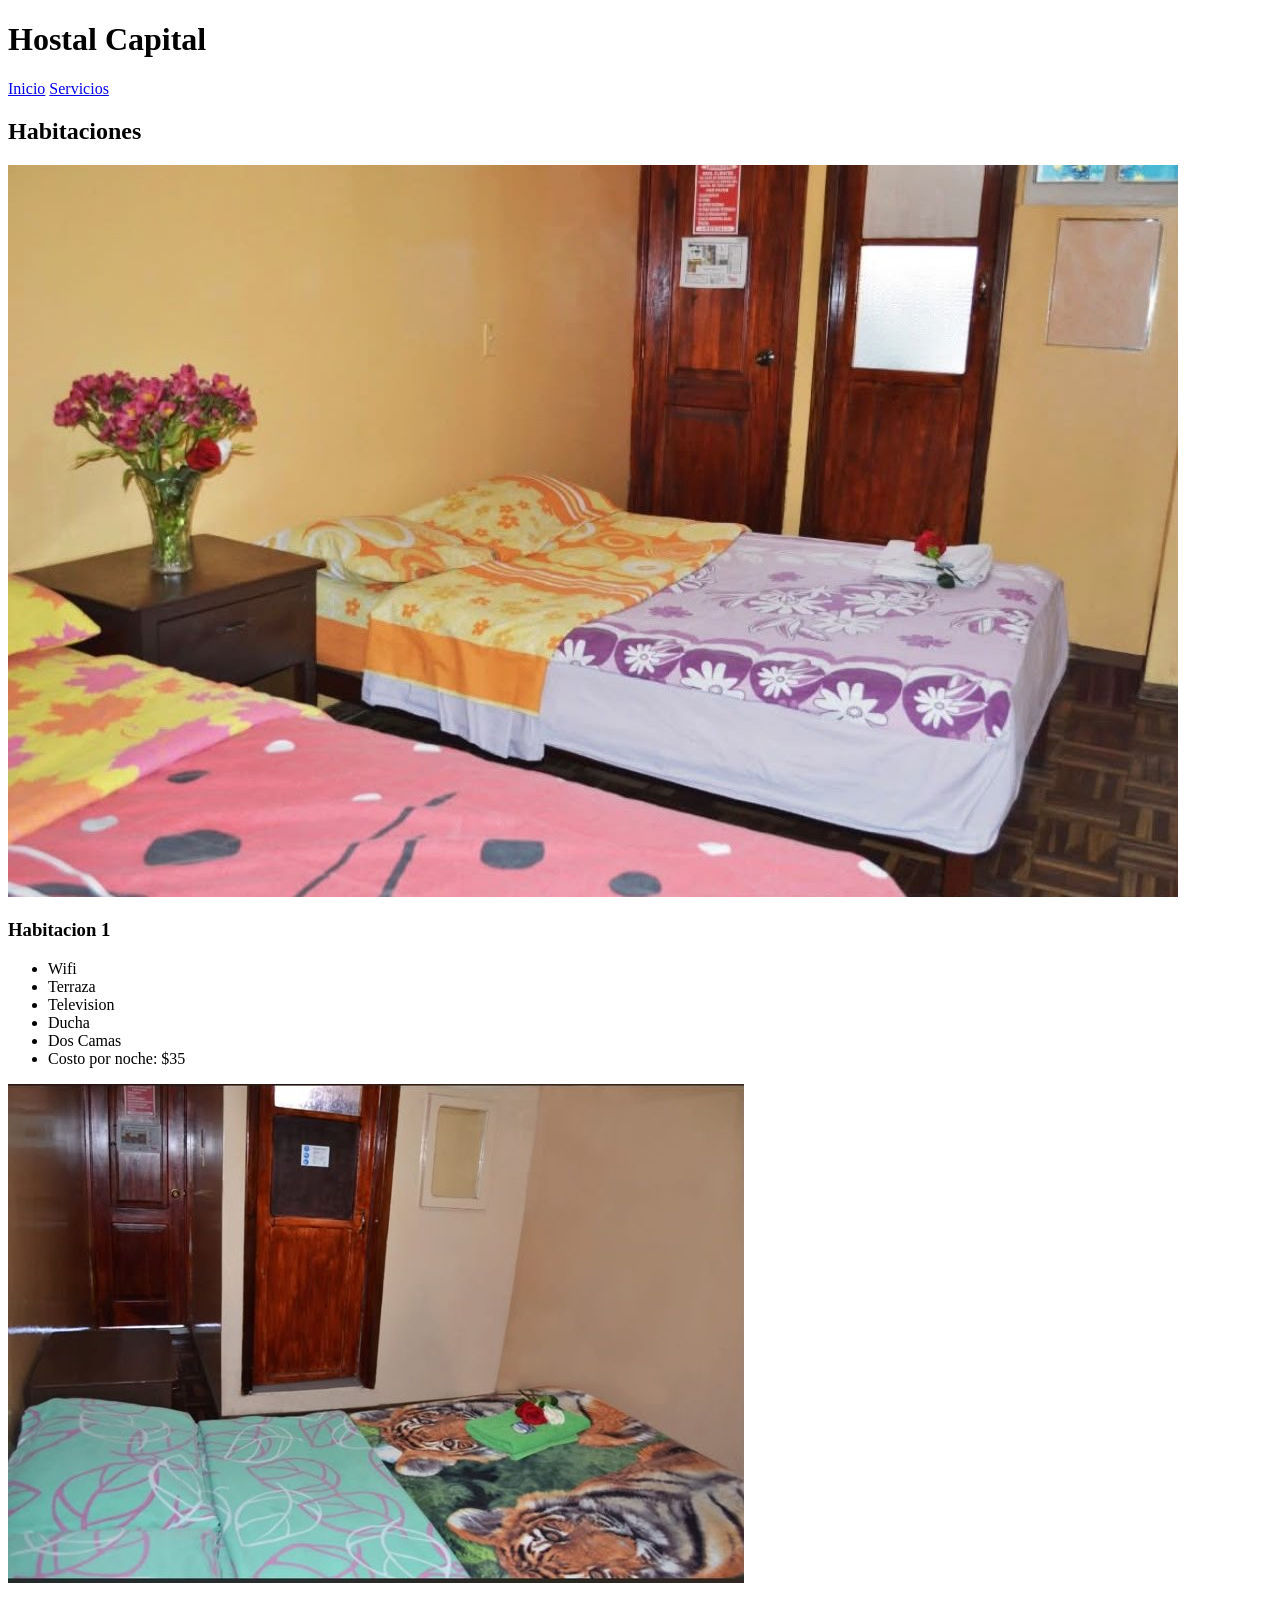
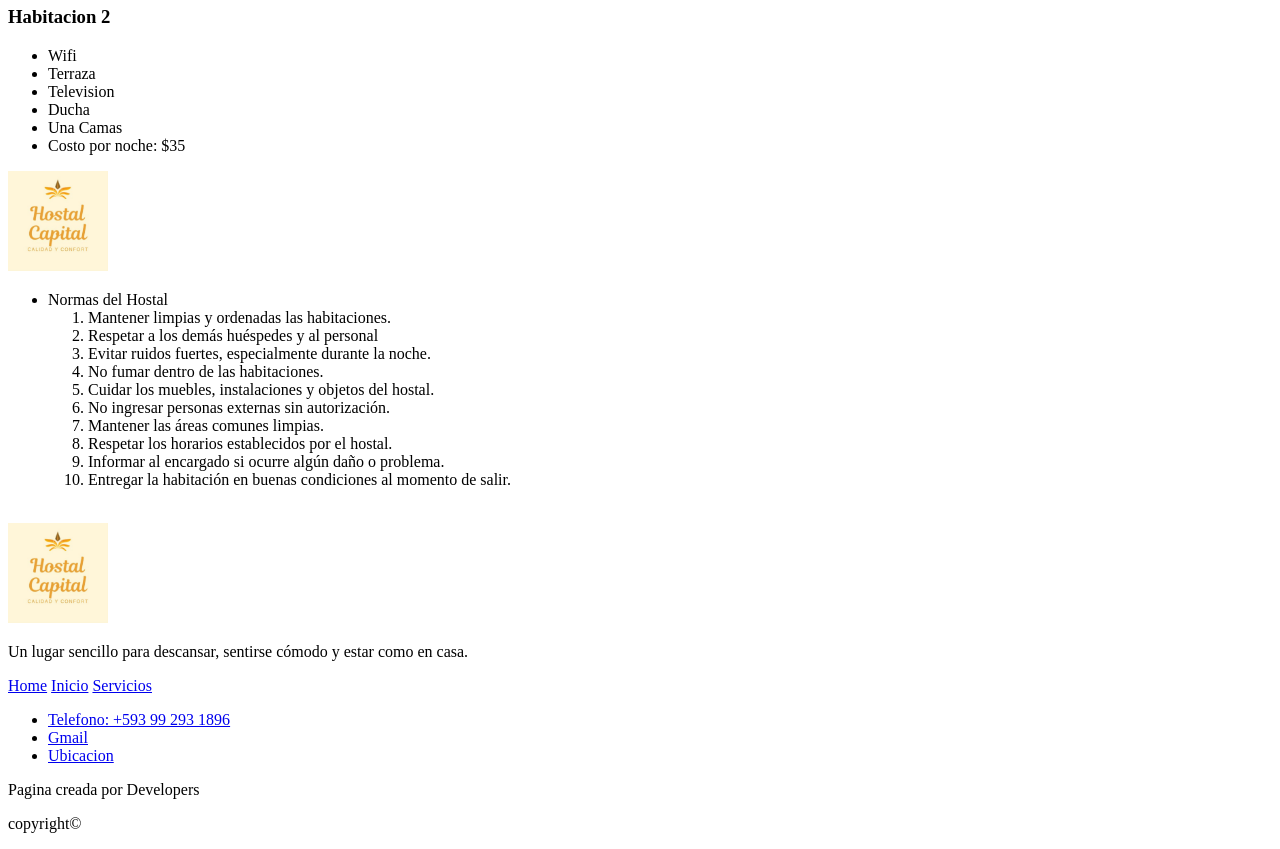
==== pagina-habitaciones/habitaciones.html @ f1082486 "Proyecto-Hostal.V2" ====
<!DOCTYPE html>
<html lang="en">

<head>
    <meta charset="UTF-8">
    <meta name="viewport" content="width=device-width, initial-scale=1.0">
    <title>Habitaciones</title>
</head>

<body>

    <!--Encabezado de inicio, nombre y links a otras pestañas de la pagina-->
    <div>
        <h1>Hostal Capital</h1>
        <a href="../index.html">Inicio</a>
        <a href="#">Servicios</a>
    </div>

    <!--Seccion como contenedor de informacion grande-->
    <section>

        <h2>Habitaciones</h2>

        <!--Div para la imagen e informacion de la habitacion 1-->
        <div>
            <img src="../img-habitaciones/habitacion 1.jpeg" alt="Imagen de la habitacion 1">

            <div>
                <h3>Habitacion 1</h3>

                <!--Lista no ordenada para mostrar los servicios de la habitacion 1-->
                <ul>
                    <li>Wifi</li>
                    <li>Terraza</li>
                    <li>Television</li>
                    <li>Ducha</li>
                    <li>Dos Camas</li>
                    <li>Costo por noche: $35</li>
                </ul>
            </div>
        </div>

        <!--Div para la imagen e informacion de la habitacion 2-->
        <div>
            <img src="../img-habitaciones/habitacion 2.jpeg" alt="Imagen de la habitacion 2">

            <div>
                <h3>Habitacion 2</h3>
                <!--Lista no ordenada para mostrar los servicios de la habitacion 2-->
                <ul>
                    <li>Wifi</li>
                    <li>Terraza</li>
                    <li>Television</li>
                    <li>Ducha</li>
                    <li>Una Camas</li>
                    <li>Costo por noche: $35</li>
                </ul>
            </div>

        </div>

        <!--Div para las normas del hostal-->
        <div>
            <img src="../img-fachada/Logo.jpeg" alt="Imagen del logo" height="100" width="100">

            <!--ul lista no ordenada-->
            <ul>
                <li>Normas del Hostal
                    <!--lista ordenada-->
                    <ol>
                        <li>Mantener limpias y ordenadas las habitaciones.</li>
                        <li>Respetar a los demás huéspedes y al personal</li>
                        <li>Evitar ruidos fuertes, especialmente durante la noche.</li>
                        <li>No fumar dentro de las habitaciones.</li>
                        <li>Cuidar los muebles, instalaciones y objetos del hostal.</li>
                        <li>No ingresar personas externas sin autorización.</li>
                        <li>Mantener las áreas comunes limpias.</li>
                        <li>Respetar los horarios establecidos por el hostal.</li>
                        <li>Informar al encargado si ocurre algún daño o problema.</li>
                        <li>Entregar la habitación en buenas condiciones al momento de salir.</li>
                    </ol>
                </li>
            </ul>
        </div>

    </section>

    <!--Footer, contenedor de pie de pagina-->
    <footer>

        <br>
        <!--Div para la imagen-->
        <div>
            <img src="../img-fachada/Logo.jpeg" alt="Logo del Hostal Capital" height="100" width="100">
        </div>

        <!--Div para la frase del Hostal-->
        <div>
            <p>Un lugar sencillo para descansar, sentirse cómodo y estar como en casa.</p>
        </div>

        <!--Div para los links-->
        <div>
            <a href="../index.html">Home</a>
            <a href="../pagina-habitaciones/habitaciones.html">Inicio</a>
            <a href="#">Servicios</a>
        </div>

        <!--Div para links de informcion de contacto-->
        <div>
            <ul>
                <li><a href="https://wa.me/593992931896" target="_blank">Telefono: +593 99 293 1896</a></li>
                <li><a href="mailto:hostalcapital2020@gmail.com" target="_blank">Gmail</a></li>
                <li><a href="https://maps.app.goo.gl/UTFNjvhcRkLSxYrb7" target="_blank">Ubicacion</a></li>
            </ul>
        </div>

        <!--Informacion de copyright-->
        <div>
            <p>Pagina creada por Developers</p>
            <p>copyright©</p>
        </div>

    </footer>

</body>

</html>
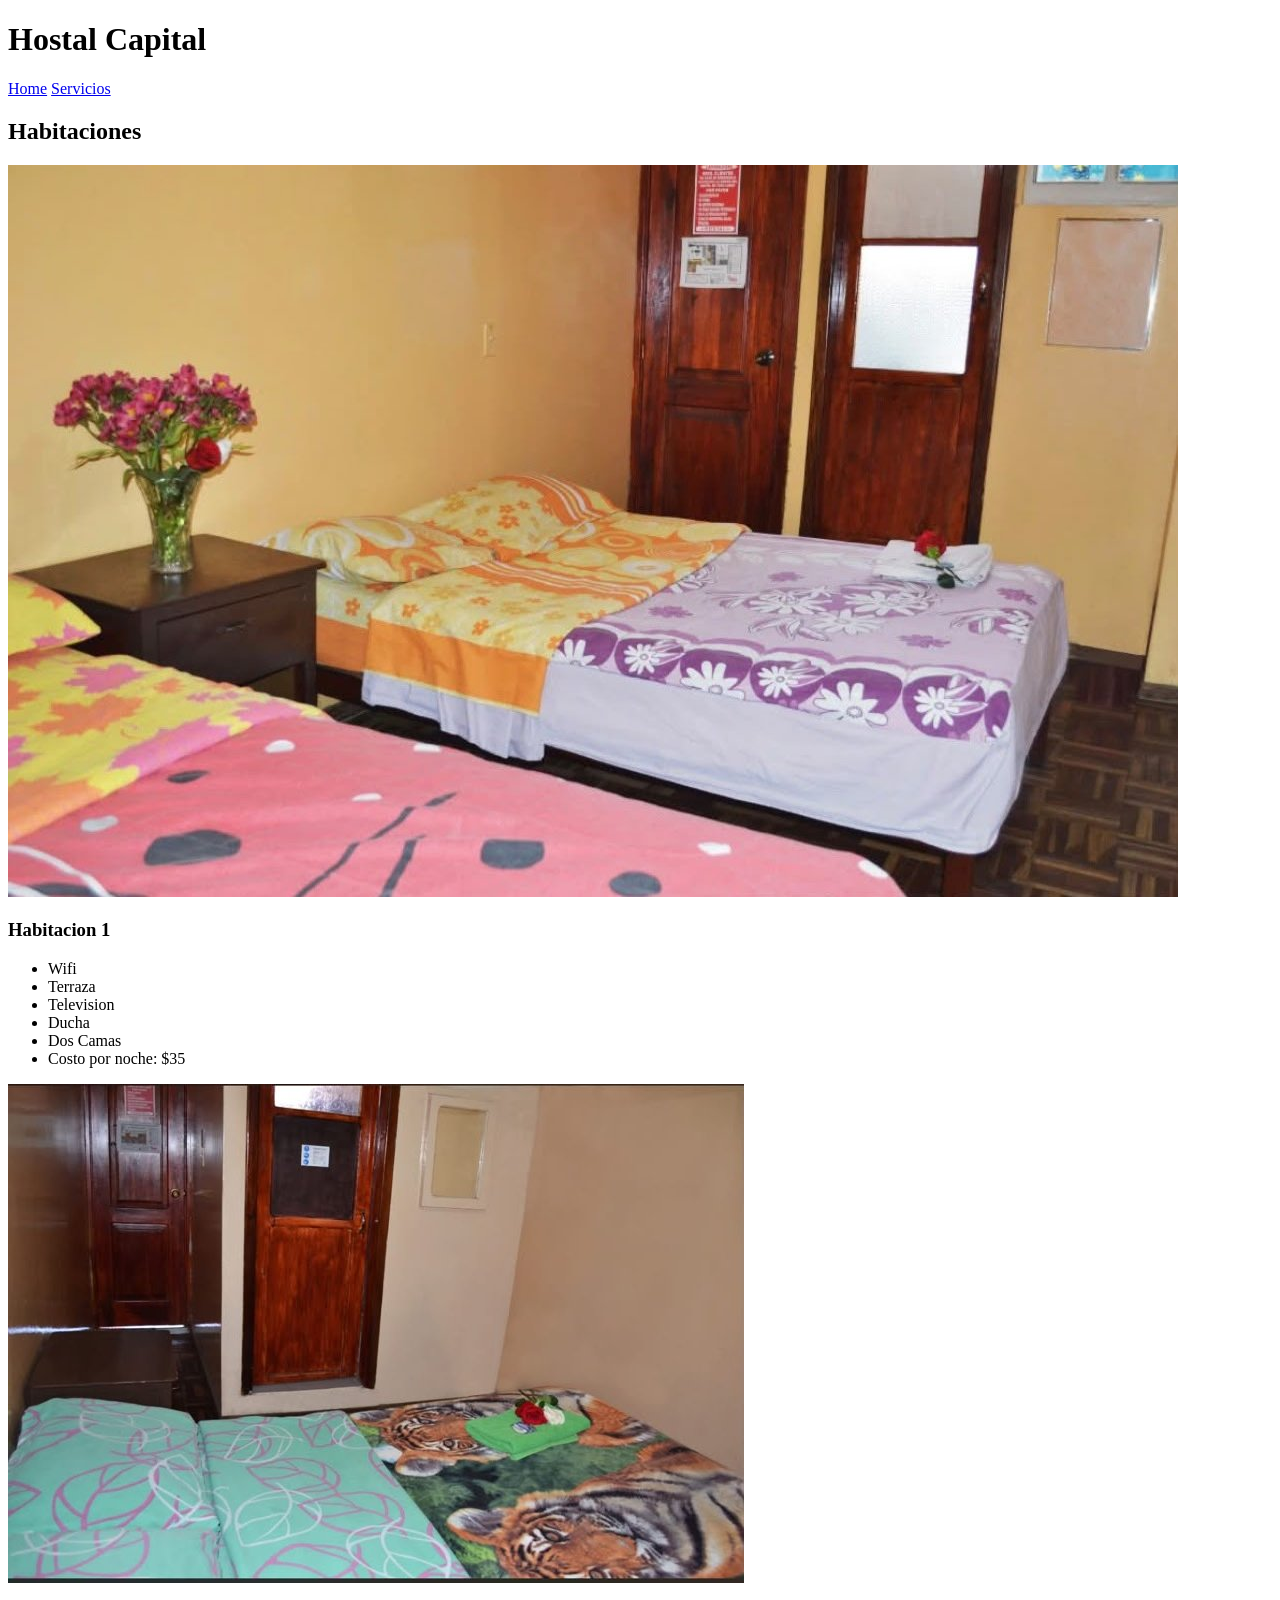
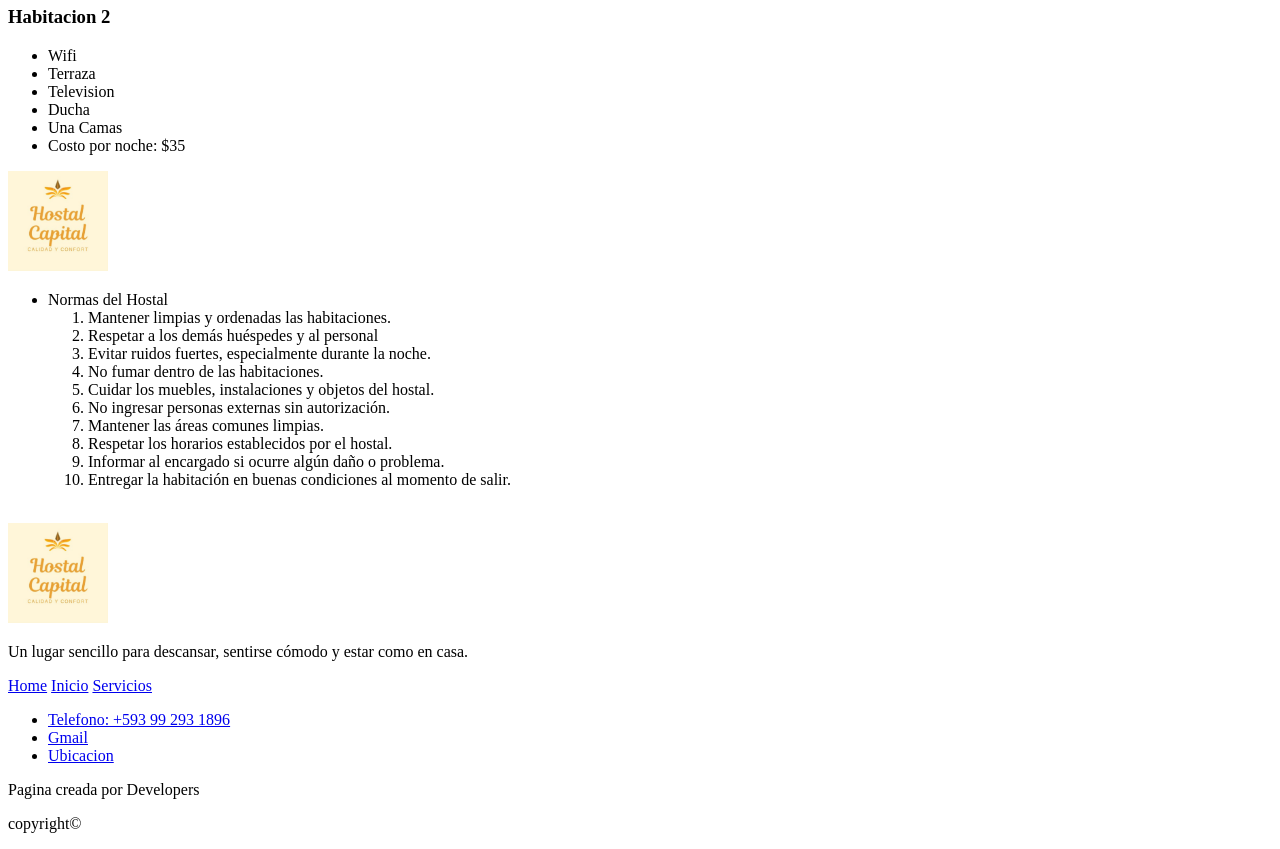
==== commit b59f64c3: "Proyecto-Hosta.V3" ====
--- a/pagina-habitaciones/habitaciones.html
+++ b/pagina-habitaciones/habitaciones.html
@@ -12,8 +12,8 @@
     <!--Encabezado de inicio, nombre y links a otras pestañas de la pagina-->
     <div>
         <h1>Hostal Capital</h1>
-        <a href="../index.html">Inicio</a>
-        <a href="#">Servicios</a>
+        <a href="../index.html">Home</a>
+        <a href="../pagina-servicios/servicios.html">Servicios</a>
     </div>
 
     <!--Seccion como contenedor de informacion grande-->
@@ -103,7 +103,7 @@
         <div>
             <a href="../index.html">Home</a>
             <a href="../pagina-habitaciones/habitaciones.html">Inicio</a>
-            <a href="#">Servicios</a>
+            <a href="../pagina-servicios/servicios.html">Servicios</a>
         </div>
 
         <!--Div para links de informcion de contacto-->
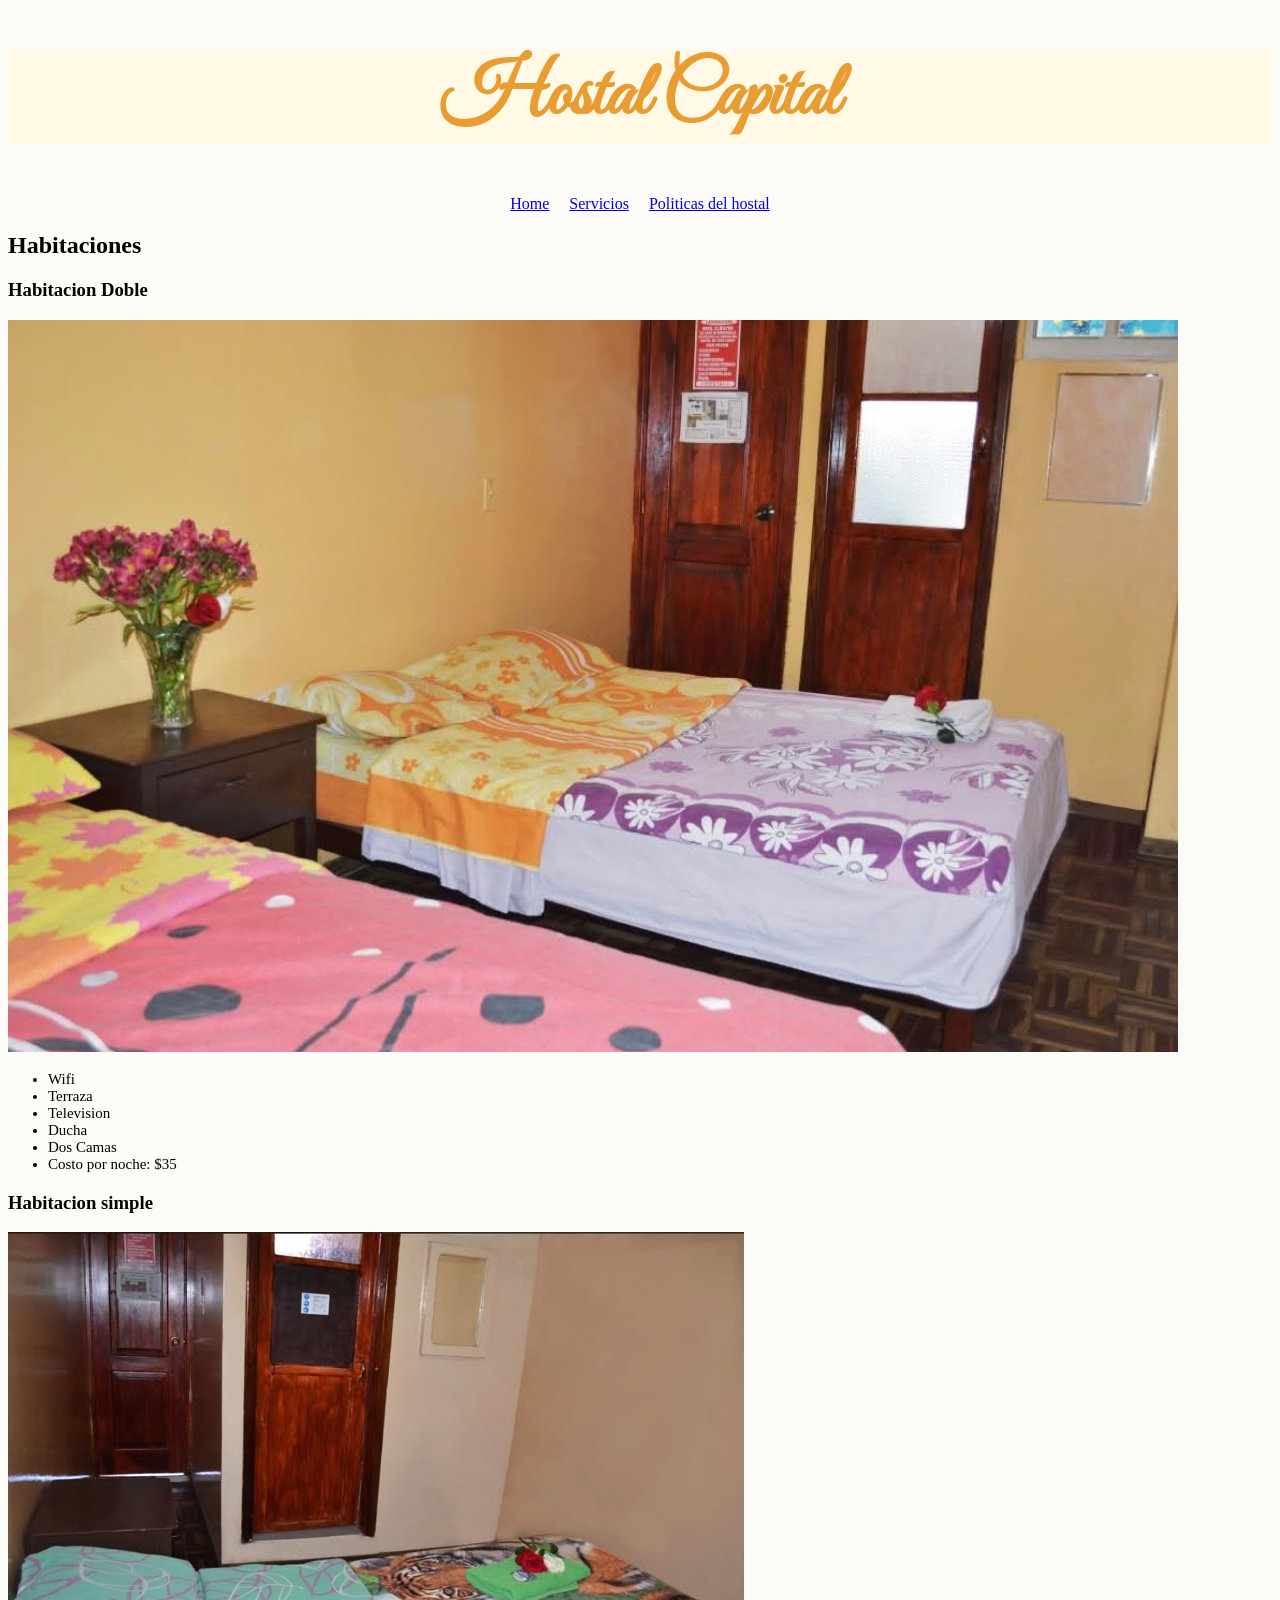
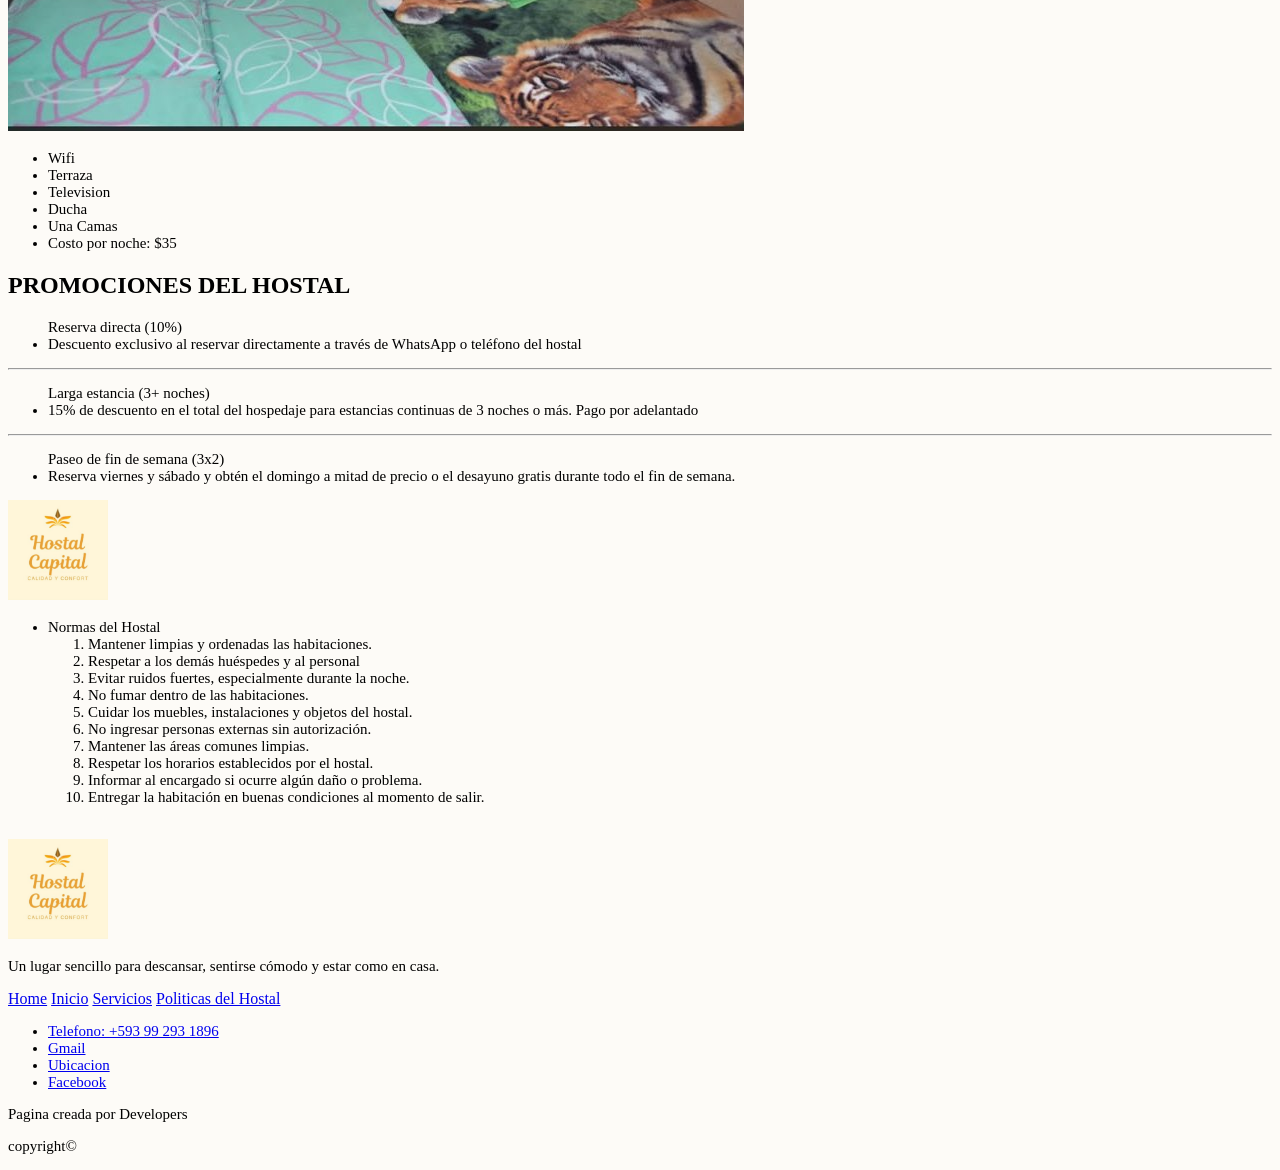
==== commit 19e5ed1d: "Proyecto-Hostal.V4/uso de css" ====
--- a/pagina-habitaciones/habitaciones.html
+++ b/pagina-habitaciones/habitaciones.html
@@ -4,16 +4,21 @@
 <head>
     <meta charset="UTF-8">
     <meta name="viewport" content="width=device-width, initial-scale=1.0">
-    <title>Habitaciones</title>
+    <title>Hostal Capital</title>
+    <link rel="stylesheet" href="../style.css">
 </head>
 
 <body>
 
     <!--Encabezado de inicio, nombre y links a otras pestañas de la pagina-->
     <div>
-        <h1>Hostal Capital</h1>
-        <a href="../index.html">Home</a>
-        <a href="../pagina-servicios/servicios.html">Servicios</a>
+        <h1 id="hostal">Hostal Capital</h1>
+        <div  class="linkcenter">
+            <a href="../index.html">Home</a>
+            <a href="../pagina-servicios/servicios.html">Servicios</a>
+            <a href="../pagina-politicas/politicas.html">Politicas del hostal</a>
+        </div>
+
     </div>
 
     <!--Seccion como contenedor de informacion grande-->
@@ -23,10 +28,12 @@
 
         <!--Div para la imagen e informacion de la habitacion 1-->
         <div>
+
+            <h3>Habitacion Doble</h3>
+
             <img src="../img-habitaciones/habitacion 1.jpeg" alt="Imagen de la habitacion 1">
 
             <div>
-                <h3>Habitacion 1</h3>
 
                 <!--Lista no ordenada para mostrar los servicios de la habitacion 1-->
                 <ul>
@@ -42,10 +49,13 @@
 
         <!--Div para la imagen e informacion de la habitacion 2-->
         <div>
+
+            <h3>Habitacion simple</h3>
+
             <img src="../img-habitaciones/habitacion 2.jpeg" alt="Imagen de la habitacion 2">
 
             <div>
-                <h3>Habitacion 2</h3>
+
                 <!--Lista no ordenada para mostrar los servicios de la habitacion 2-->
                 <ul>
                     <li>Wifi</li>
@@ -58,6 +68,29 @@
             </div>
 
         </div>
+
+        <!--Div para las promociones del Hostal-->
+        <div>
+
+            <h2>PROMOCIONES DEL HOSTAL</h2>
+
+            <ul>Reserva directa (10%)
+                <li>Descuento exclusivo al reservar directamente a través de WhatsApp o teléfono del hostal</li>
+            </ul>
+
+            <hr>
+            <ul>Larga estancia (3+ noches)
+                <li>15% de descuento en el total del hospedaje para estancias continuas de 3 noches o más. Pago por
+                    adelantado</li>
+            </ul>
+
+            <hr>
+            <ul>Paseo de fin de semana (3x2)
+                <li>Reserva viernes y sábado y obtén el domingo a mitad de precio o el desayuno gratis durante todo el
+                    fin de semana.</li>
+            </ul>
+        </div>
+
 
         <!--Div para las normas del hostal-->
         <div>
@@ -104,6 +137,7 @@
             <a href="../index.html">Home</a>
             <a href="../pagina-habitaciones/habitaciones.html">Inicio</a>
             <a href="../pagina-servicios/servicios.html">Servicios</a>
+            <a href="../pagina-politicas/politicas.html">Politicas del Hostal</a>
         </div>
 
         <!--Div para links de informcion de contacto-->
@@ -112,6 +146,7 @@
                 <li><a href="https://wa.me/593992931896" target="_blank">Telefono: +593 99 293 1896</a></li>
                 <li><a href="mailto:hostalcapital2020@gmail.com" target="_blank">Gmail</a></li>
                 <li><a href="https://maps.app.goo.gl/UTFNjvhcRkLSxYrb7" target="_blank">Ubicacion</a></li>
+                <li><a href="https://www.facebook.com/hostalcapitalquito?mibextid=rS40aB7S9Ucbxw6v">Facebook</a></li>
             </ul>
         </div>
 
--- a/style.css
+++ b/style.css
@@ -0,0 +1,31 @@
+/*Importamos fuente para el logo*/
+@import url('https://fonts.googleapis.com/css2?family=Great+Vibes&display=swap');
+@import url('https://fonts.google.com/specimen/Jost?query=jost');
+
+/*Le asignamos una clase al h1 del titulo para centrar, dar estilos y colores*/
+#hostal {
+    color: #E89C31;
+    font-family: 'Great Vibes', cursive;
+    text-align: center;
+    font-size: 75px;
+    background-color: #FFF9E6;
+}
+
+/*le asignamos un color de fondo global al body*/
+body {
+    background-color: #FDFBF7;
+}
+
+/*con un id hicimos que los links superiores fueran al centro de la pantalla*/
+.linkcenter {
+    display: flex;
+    justify-content: center;
+    align-items: center;
+    gap: 20px;
+}
+
+/*Le asignamos un tamaño y fuente a los parrafos y listas*/
+p ,ul,li{
+    font-family: 'jost', cursive; 
+    font-size: 15px;
+}
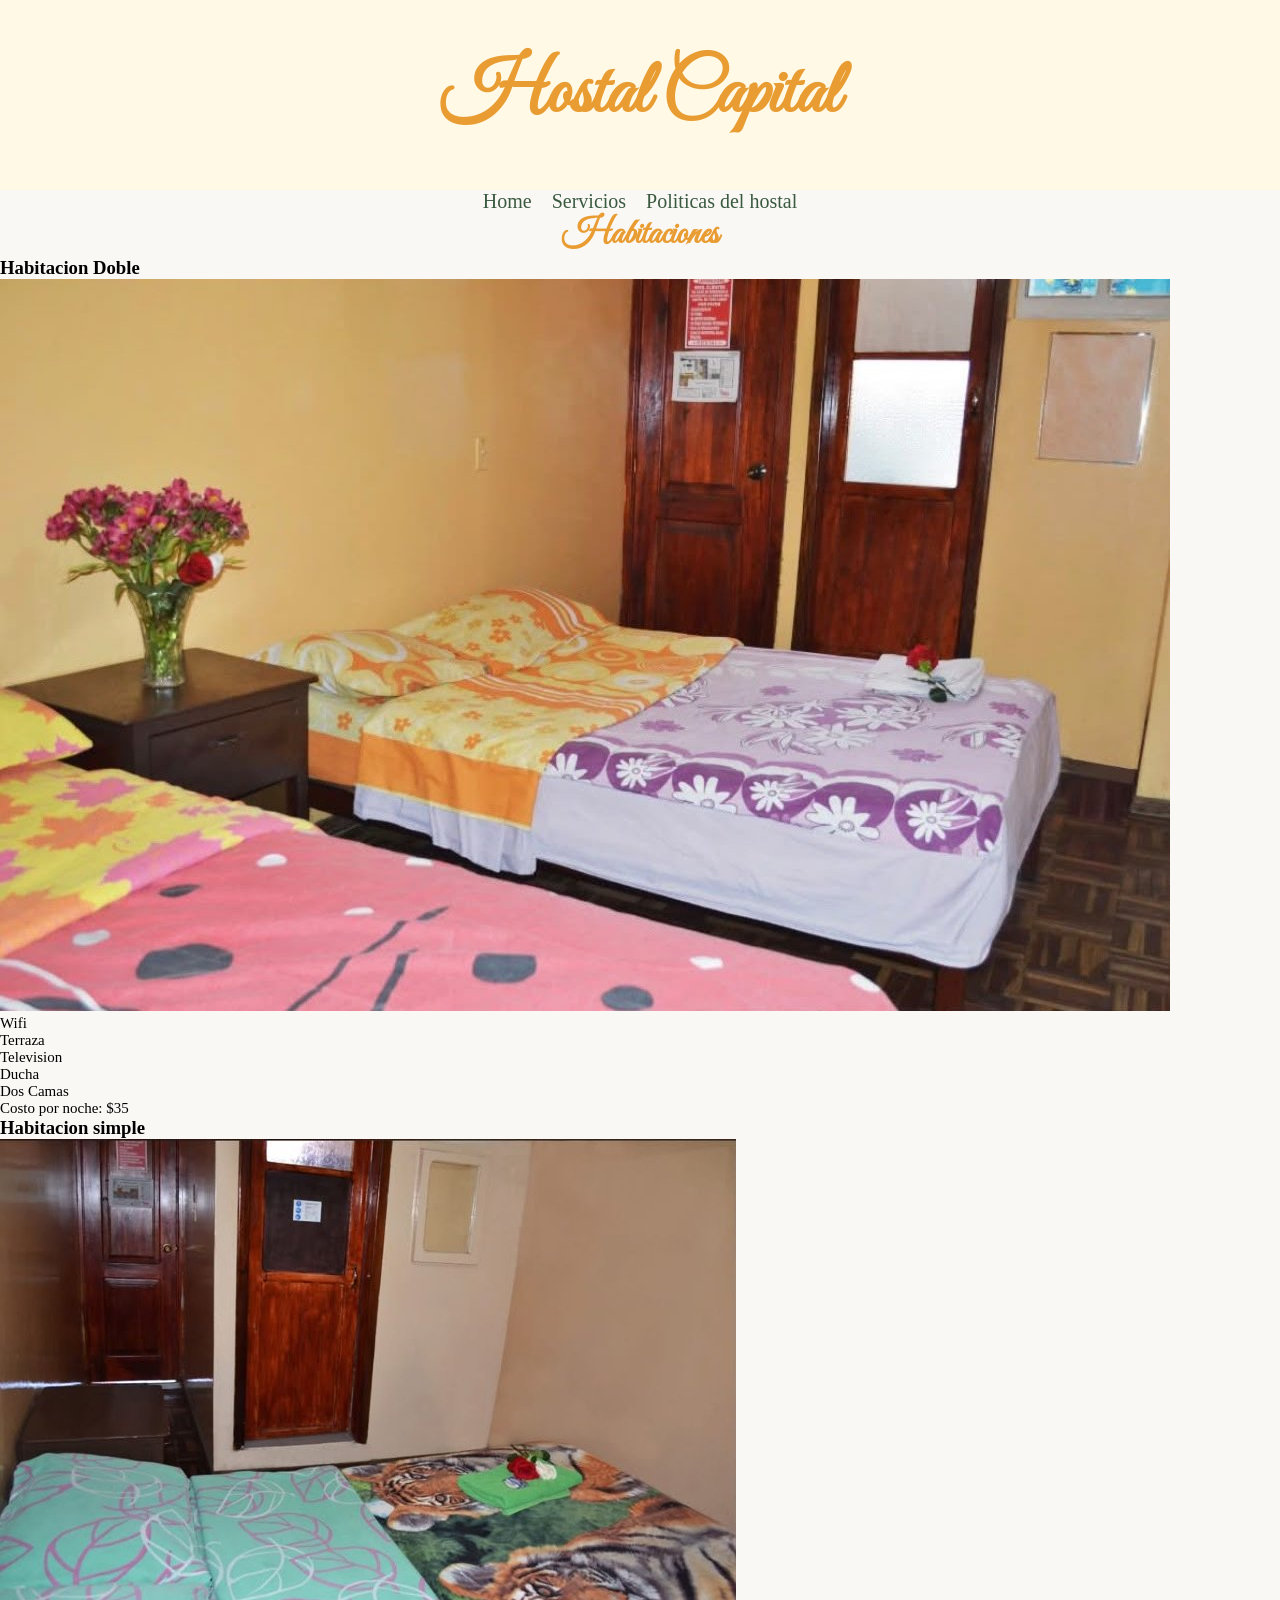
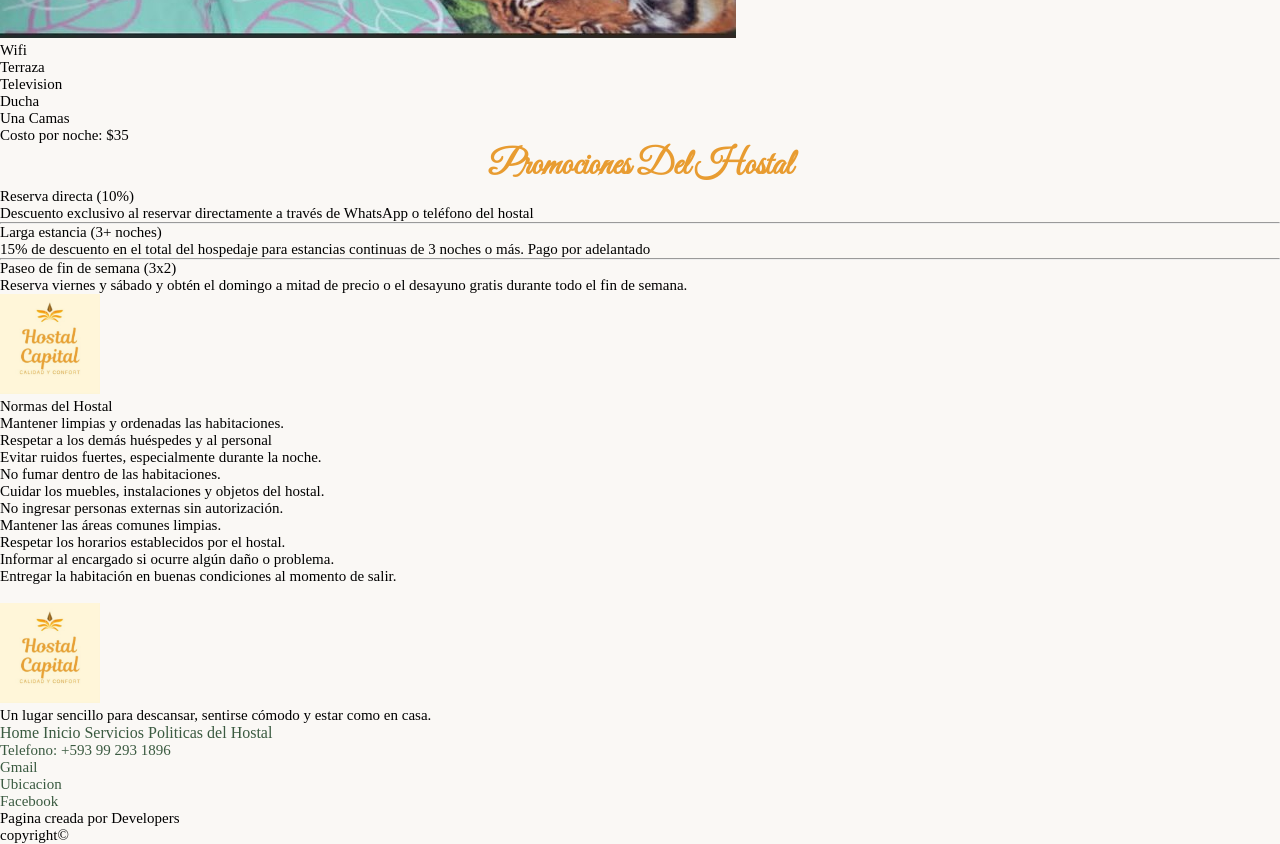
==== commit 46ef2f3e: "Proyecto-Hostal.V7" ====
--- a/pagina-habitaciones/habitaciones.html
+++ b/pagina-habitaciones/habitaciones.html
@@ -72,7 +72,7 @@
         <!--Div para las promociones del Hostal-->
         <div>
 
-            <h2>PROMOCIONES DEL HOSTAL</h2>
+            <h2>Promociones Del Hostal</h2>
 
             <ul>Reserva directa (10%)
                 <li>Descuento exclusivo al reservar directamente a través de WhatsApp o teléfono del hostal</li>
--- a/style.css
+++ b/style.css
@@ -1,6 +1,13 @@
 /*Importamos fuente para el logo*/
 @import url('https://fonts.googleapis.com/css2?family=Great+Vibes&display=swap');
 @import url('https://fonts.google.com/specimen/Jost?query=jost');
+
+* {
+    margin: 0;
+    padding: 0;
+    box-sizing: border-box;
+}
+
 
 /*Le asignamos una clase al h1 del titulo para centrar, dar estilos y colores*/
 #hostal {
@@ -9,15 +16,19 @@
     text-align: center;
     font-size: 75px;
     background-color: #FFF9E6;
+    padding: 3rem 2rem;
 }
 
 /*le asignamos un color de fondo global al body*/
 body {
-    background-color: #FDFBF7;
+    margin: 0;
+    padding: 0;
+    background-color: #FAF8F5;
 }
 
 /*con un id hicimos que los links superiores fueran al centro de la pantalla*/
 .linkcenter {
+    font-size: 20px;
     display: flex;
     justify-content: center;
     align-items: center;
@@ -25,7 +36,154 @@
 }
 
 /*Le asignamos un tamaño y fuente a los parrafos y listas*/
-p ,ul,li{
-    font-family: 'jost', cursive; 
+p,
+ul,
+li {
+    font-family: 'jost', cursive;
     font-size: 15px;
+}
+
+/*Le asignamos color y fondo a los links de toda la pagina y quitamos decoracion*/
+a {
+    text-decoration: none;
+    font-family: quicksand;
+}
+
+a:link {
+    color: #3A5A40;
+}
+
+a:visited {
+    color: #4A5D4E;
+}
+
+a:hover {
+    color: #E89C31;
+}
+
+
+/*Diseño de la tabla con el formulario*/
+table {
+
+
+    margin: 70px auto;
+    border-collapse: separate;
+    border-spacing: 0;
+    background-color: #ffffff;
+    border: none;
+    border-radius: 12px;
+    box-shadow: 0px 10px 25px rgba(0, 0, 0, 0.08);
+    overflow: hidden;
+    font-family: 'Segoe UI', Tahoma, Geneva, Verdana, sans-serif;
+}
+
+/* Cambiando dimenciones y colores al thead y th*/
+thead,
+th {
+    background-color: #E89C31;
+    color: #ffffff;
+    padding: 20px;
+    font-size: 20px;
+    font-weight: 600;
+    text-align: center;
+    letter-spacing: 1px;
+
+}
+
+/* Cambiando dimenciones y colores al tbody y td*/
+tbody,
+td {
+    padding: 15px 20px;
+    border: none;
+    background-color: transparent;
+}
+
+/* Cambiando dimenciones al label*/
+label {
+    display: block;
+    margin-bottom: 6px;
+    color: #4A5D4E;
+    font-weight: 600;
+    font-size: 14;
+}
+
+/* Cambiando dimenciones y colores al input y texarea*/
+input,
+textarea {
+    width: 100%;
+    padding: 12px 15px;
+    border: 1px solid #dcdde1;
+    border-radius: 8px;
+    background-color: #f8f9fa;
+    font-size: 15px;
+    color: #2f3640;
+    transition: all 0.3s ease;
+    box-sizing: border-box;
+}
+
+/* Cambiando dimenciones y color al boton de enviar*/
+button {
+    display: block;
+    width: 100%;
+    padding: 14px;
+    background-color: #E89C31;
+    color: #ffffff;
+    border: none;
+    border-radius: 8px;
+    font-size: 16px;
+    font-weight: 600;
+    cursor: pointer;
+    transition: background-color 0.3s ease, transform 0.1s ease;
+    box-shadow: 0px 4px 6px rgba(52, 152, 219, 0.2);
+}
+
+/* Cambiando color de fondo al boton de enviar*/
+button:hover {
+    background-color: #E89C31;
+}
+
+/* Cambiando escalado al momento de interactuar con el boton*/
+button:active {
+    transform: scale(0.98);
+}
+
+/*le da margen al div*/
+#referencia {
+    text-align: center;
+    width: 100%;
+    margin-bottom: 25px;
+}
+
+/*alinea y cambia el tamaño de las imagenes*/
+#referencia img {
+    width: 280px;
+    height: auto;
+    margin: 10px 15px;
+    display: inline-block;
+    box-shadow: 3px 5px 3px #2f3640;
+}
+
+/*Imagen de fondo para la leyenda del inicio*/
+#bienvenida {
+    background-color: #2f3640;
+    color: white;
+    background-image: linear-gradient(rgba(0, 0, 0, 0.5), rgba(0, 0, 0, 0.5)), url('img-fachada/Fachada_1.jpg');
+    height: 500px;
+    text-align: center;
+    font-size: 75px;
+    border-image-repeat: no-repeat;
+    background-size: cover;
+    background-position: center;
+}
+
+#bienvenida p {
+    font-size: 45px;
+}
+
+/*Alinear los h2 darle color y fuente*/
+h2 {
+    color: #E89C31;
+    text-align: center;
+    font-family: 'Great Vibes', cursive;
+    font-size: 35px;
 }
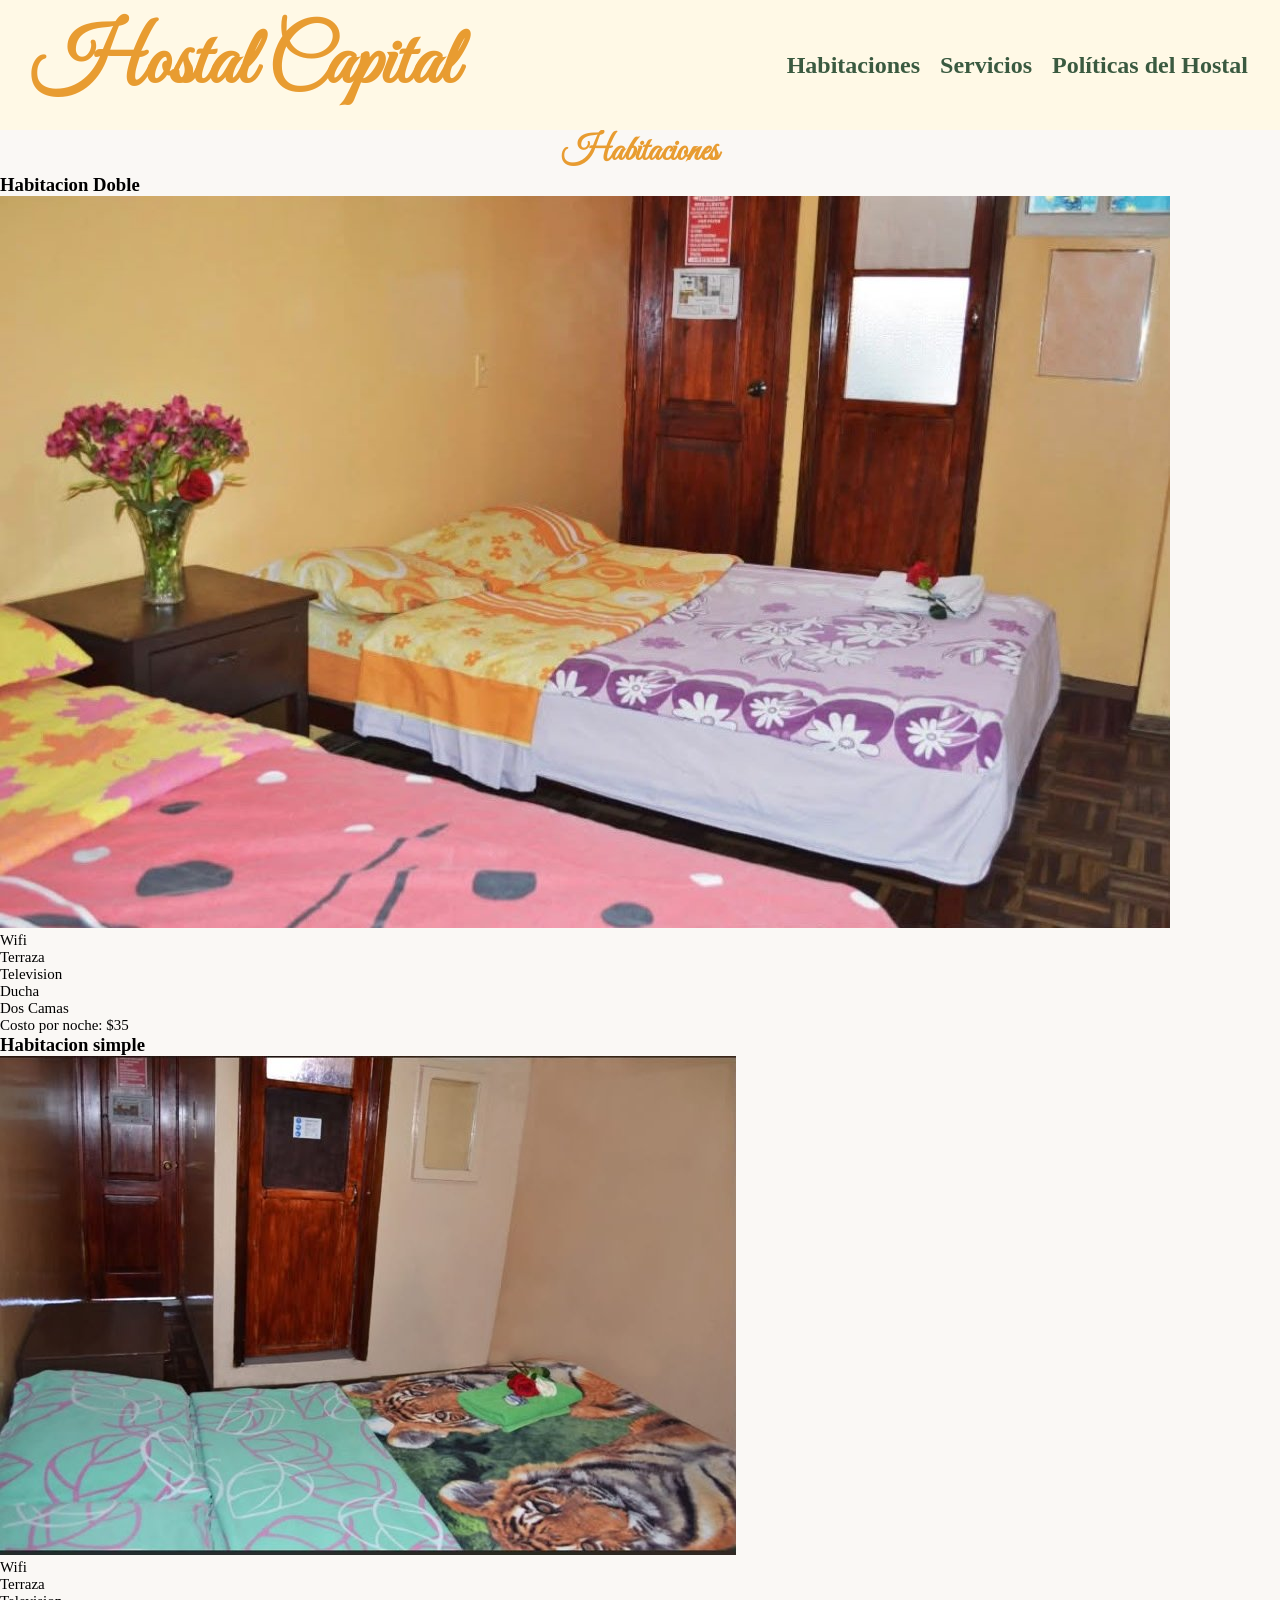
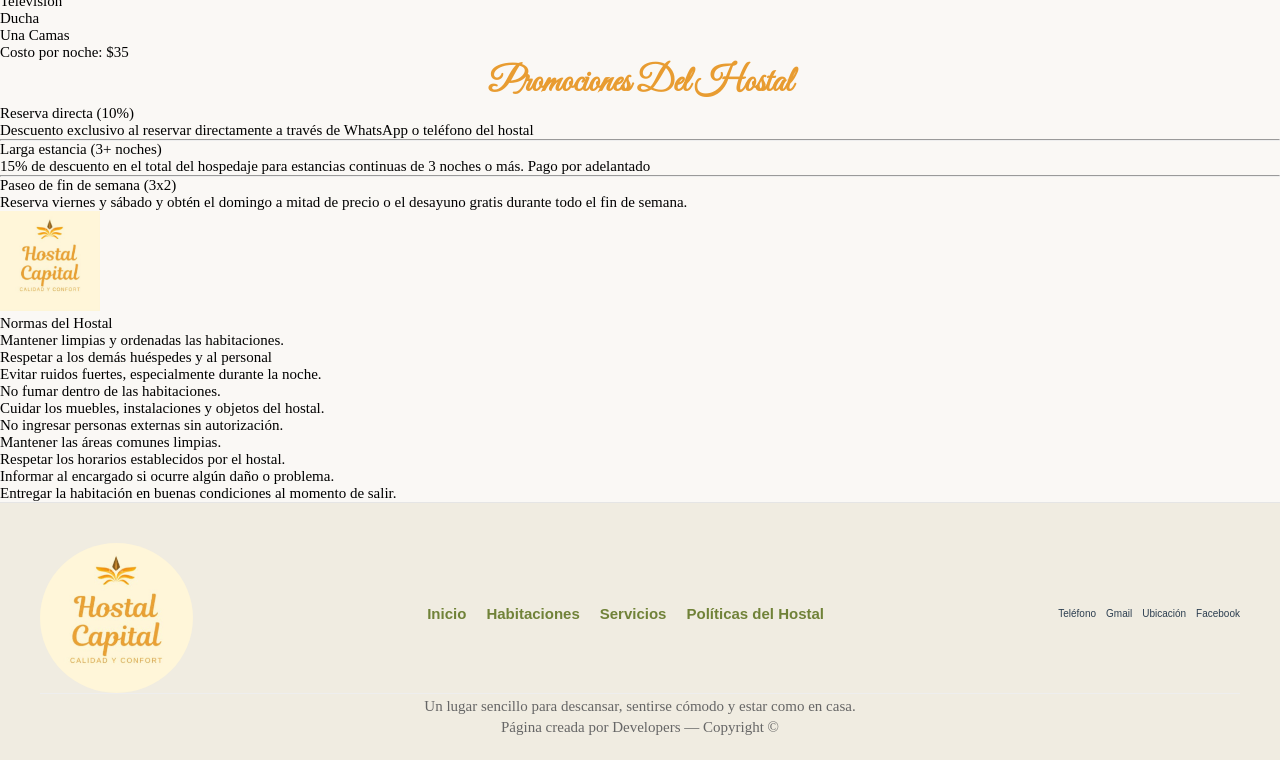
==== commit 0c2a7b28: "Proyecto-Hostal.V9" ====
--- a/pagina-habitaciones/habitaciones.html
+++ b/pagina-habitaciones/habitaciones.html
@@ -11,15 +11,15 @@
 <body>
 
     <!--Encabezado de inicio, nombre y links a otras pestañas de la pagina-->
-    <div>
+    <header class="encabezado">
         <h1 id="hostal">Hostal Capital</h1>
-        <div  class="linkcenter">
-            <a href="../index.html">Home</a>
+
+        <nav class="linkcenter">
+            <a href="../pagina-habitaciones/habitaciones.html">Habitaciones</a>
             <a href="../pagina-servicios/servicios.html">Servicios</a>
-            <a href="../pagina-politicas/politicas.html">Politicas del hostal</a>
-        </div>
-
-    </div>
+            <a href="../pagina-politicas/politicas.html">Políticas del Hostal</a>
+        </nav>
+    </header>
 
     <!--Seccion como contenedor de informacion grande-->
     <section>
@@ -118,45 +118,37 @@
 
     </section>
 
-    <!--Footer, contenedor de pie de pagina-->
-    <footer>
-
-        <br>
-        <!--Div para la imagen-->
-        <div>
-            <img src="../img-fachada/Logo.jpeg" alt="Logo del Hostal Capital" height="100" width="100">
+    <!-- Footer, contenedor de pie de pagina -->
+<footer class="pie">
+    <div class="pie-contenido">
+        <!-- 1. Logo a la izquierda -->
+        <div class="pie-logo">
+            <img src="../img-fachada/Logo.jpeg" alt="Logo del Hostal Capital" height="50">
         </div>
 
-        <!--Div para la frase del Hostal-->
-        <div>
-            <p>Un lugar sencillo para descansar, sentirse cómodo y estar como en casa.</p>
+        <!-- 2. Enlaces principales en el centro -->
+        <nav class="pie-links">
+            <a href="../index.html">Inicio</a>
+            <a href="../pagina-habitaciones/habitaciones.html">Habitaciones</a>
+            <a href="../pagina-servicios/servicios.html">Servicios</a>
+            <a href="../pagina-politicas/politicas.html">Políticas del Hostal</a>
+        </nav>
+
+        <!-- 3. Redes y contacto a la derecha -->
+        <div class="pie-contacto">
+            <a href="https://wa.me/593992931896" title="Teléfono">Teléfono</a>
+            <a href="mailto:hostalcapital2020@gmail.com" title="Correo">Gmail</a>
+            <a href="https://maps.app.goo.gl/UTFNjvhcRkLSxYrb7" title="Ubicación">Ubicación</a>
+            <a href="https://www.facebook.com/hostalcapitalquito?mibextid=rS40aB7S9Ucbxw6v" title="Facebook">Facebook</a>
         </div>
+    </div>
 
-        <!--Div para los links-->
-        <div>
-            <a href="../index.html">Home</a>
-            <a href="../pagina-habitaciones/habitaciones.html">Inicio</a>
-            <a href="../pagina-servicios/servicios.html">Servicios</a>
-            <a href="../pagina-politicas/politicas.html">Politicas del Hostal</a>
-        </div>
-
-        <!--Div para links de informcion de contacto-->
-        <div>
-            <ul>
-                <li><a href="https://wa.me/593992931896" target="_blank">Telefono: +593 99 293 1896</a></li>
-                <li><a href="mailto:hostalcapital2020@gmail.com" target="_blank">Gmail</a></li>
-                <li><a href="https://maps.app.goo.gl/UTFNjvhcRkLSxYrb7" target="_blank">Ubicacion</a></li>
-                <li><a href="https://www.facebook.com/hostalcapitalquito?mibextid=rS40aB7S9Ucbxw6v">Facebook</a></li>
-            </ul>
-        </div>
-
-        <!--Informacion de copyright-->
-        <div>
-            <p>Pagina creada por Developers</p>
-            <p>copyright©</p>
-        </div>
-
-    </footer>
+    <!-- 4. Texto legal/copyright en la parte inferior -->
+    <div class="pie-copyright">
+        <p>Un lugar sencillo para descansar, sentirse cómodo y estar como en casa.</p>
+        <p>Página creada por Developers — Copyright ©</p>
+    </div>
+</footer>
 
 </body>
 
--- a/style.css
+++ b/style.css
@@ -1,6 +1,6 @@
 /*Importamos fuente para el logo*/
 @import url('https://fonts.googleapis.com/css2?family=Great+Vibes&display=swap');
-@import url('https://fonts.google.com/specimen/Jost?query=jost');
+@import url('https://fonts.google.com/specimen/Edu+QLD+Hand?preview.script=Latn');
 
 * {
     margin: 0;
@@ -9,15 +9,72 @@
 }
 
 
-/*Le asignamos una clase al h1 del titulo para centrar, dar estilos y colores*/
+/* Encabezado que permanece arriba al hacer scroll */
+.encabezado {
+    position: sticky;
+    top: 0;
+    z-index: 1000;
+    background-color: #FFF9E6;
+    padding: 15px 2rem;
+    display: flex;
+    justify-content: space-between;
+    align-items: center;
+    gap: 20px;
+}
+
+/* Título del hostal */
 #hostal {
+    margin: 0;
+    font-size: 500%;
     color: #E89C31;
     font-family: 'Great Vibes', cursive;
-    text-align: center;
-    font-size: 75px;
-    background-color: #FFF9E6;
-    padding: 3rem 2rem;
-}
+}
+
+/* Enlaces uno al lado del otro */
+.linkcenter {
+    display: flex;
+    flex-direction: row;
+    justify-content: center;
+    align-items: center;
+    gap: 20px;
+}
+
+/* Estilo de los enlaces */
+.linkcenter a {
+    text-decoration: none;
+    color:  #3A5A40;
+    font-size: 150%;
+    font-weight: bold;
+    white-space: nowrap;
+}
+
+.linkcenter a:hover {
+    color: #F89C31;
+}
+
+/* Enlaces uno al lado del otro */
+.linkcenter2 {
+    display: flex;
+    flex-direction: row;
+    justify-content: center;
+    align-items: center;
+    gap: 20px;
+}
+
+
+/* Estilo de los enlaces */
+.linkcenter2 a {
+    text-decoration: none;
+    color:  #3A5A40;
+    font-size: 100%;
+    font-weight: bold;
+    white-space: nowrap;
+}
+
+.linkcenter2 a:hover {
+    color: #F89C31;
+}
+
 
 /*le asignamos un color de fondo global al body*/
 body {
@@ -26,40 +83,15 @@
     background-color: #FAF8F5;
 }
 
-/*con un id hicimos que los links superiores fueran al centro de la pantalla*/
-.linkcenter {
-    font-size: 20px;
-    display: flex;
-    justify-content: center;
-    align-items: center;
-    gap: 20px;
-}
 
 /*Le asignamos un tamaño y fuente a los parrafos y listas*/
 p,
 ul,
 li {
-    font-family: 'jost', cursive;
+     font-family: "Edu QLD Hand", cursive;
     font-size: 15px;
 }
 
-/*Le asignamos color y fondo a los links de toda la pagina y quitamos decoracion*/
-a {
-    text-decoration: none;
-    font-family: quicksand;
-}
-
-a:link {
-    color: #3A5A40;
-}
-
-a:visited {
-    color: #4A5D4E;
-}
-
-a:hover {
-    color: #E89C31;
-}
 
 
 /*Diseño de la tabla con el formulario*/
@@ -78,8 +110,7 @@
 }
 
 /* Cambiando dimenciones y colores al thead y th*/
-thead,
-th {
+thead,th {
     background-color: #E89C31;
     color: #ffffff;
     padding: 20px;
@@ -152,6 +183,7 @@
     text-align: center;
     width: 100%;
     margin-bottom: 25px;
+
 }
 
 /*alinea y cambia el tamaño de las imagenes*/
@@ -161,6 +193,7 @@
     margin: 10px 15px;
     display: inline-block;
     box-shadow: 3px 5px 3px #2f3640;
+    border-radius: 15%;
 }
 
 /*Imagen de fondo para la leyenda del inicio*/
@@ -168,7 +201,7 @@
     background-color: #2f3640;
     color: white;
     background-image: linear-gradient(rgba(0, 0, 0, 0.5), rgba(0, 0, 0, 0.5)), url('img-fachada/Fachada_1.jpg');
-    height: 500px;
+    height: 600px;
     text-align: center;
     font-size: 75px;
     border-image-repeat: no-repeat;
@@ -186,4 +219,102 @@
     text-align: center;
     font-family: 'Great Vibes', cursive;
     font-size: 35px;
+}
+
+/*Clase de descripcion, fondo, color y fuente a las letras y titulo de la descripcion*/
+.Descripcion {
+    text-align: center;
+    background-color: #F5EBD7;
+    color: #4A5D4E;
+}
+
+/*modificacion del h3 color y fuente*/
+.Descripcion h3 {
+    color: #E89C31;
+    font-family: 'Great Vibes', cursive;
+    font-size: 35px;
+}
+
+/*modificacion del parrafo tamaño de fuente*/
+.Descripcion p {
+    font-size: 20px;
+}
+
+/* Estilos del footer corregidos */
+.pie {
+    background-color: #F0ECE1;
+    padding: 30px 40px 20px; /* Más espacio arriba para bajar los elementos */
+    font-family: sans-serif;
+    color: #333;
+    border-top: 1px solid #e5e5e5;
+    text-align: center;
+}
+
+/* Alineación horizontal perfecta */
+.pie-contenido {
+    display: flex;
+    justify-content: space-between;
+    align-items: center; /* Alinea verticalmente para que NO quede chueco */
+    max-width: 1200px;
+    margin: 0 auto;
+    gap: 20px;
+}
+
+/* Foto/Logo centrada verticalmente y desplazada hacia abajo */
+.pie-logo {
+    display: flex;
+    align-items: center;
+    margin-top: 10px; /* Desplaza el logo hacia abajo */
+}
+
+.pie-logo img {
+    height: 150px;
+    width: auto;
+    display: block;
+    border-radius: 50%;
+}
+
+/* Menú central con texto Verde Pistacho */
+.pie-links {
+    display: flex;
+    gap: 20px;
+    align-items: center;
+}
+
+.pie-links a {
+    color: #708238; 
+    text-decoration: none;
+    font-size: 15px;
+    font-weight: 600;
+    transition: color 0.2s ease;
+}
+
+.pie-links a:hover {
+    color: #556b2f; /* Verde un poco más oscuro al pasar el mouse */
+}
+
+/* Contacto a la derecha perfectamente alineado */
+.pie-contacto {
+    display: flex;
+    gap: 10px;
+    align-items: center;
+}
+
+.pie-contacto a {
+    color: #2c3e50;
+    text-decoration: none;
+    font-size: 10px;
+    font-weight: 500;
+}
+
+/* Texto inferior centrado */
+.pie-copyright {
+    text-align: center;
+    font-size: 12px;
+    color: #666;
+    border-top: 1px solid #eee;
+}
+
+.pie-copyright p {
+    margin: 4px 0;
 }
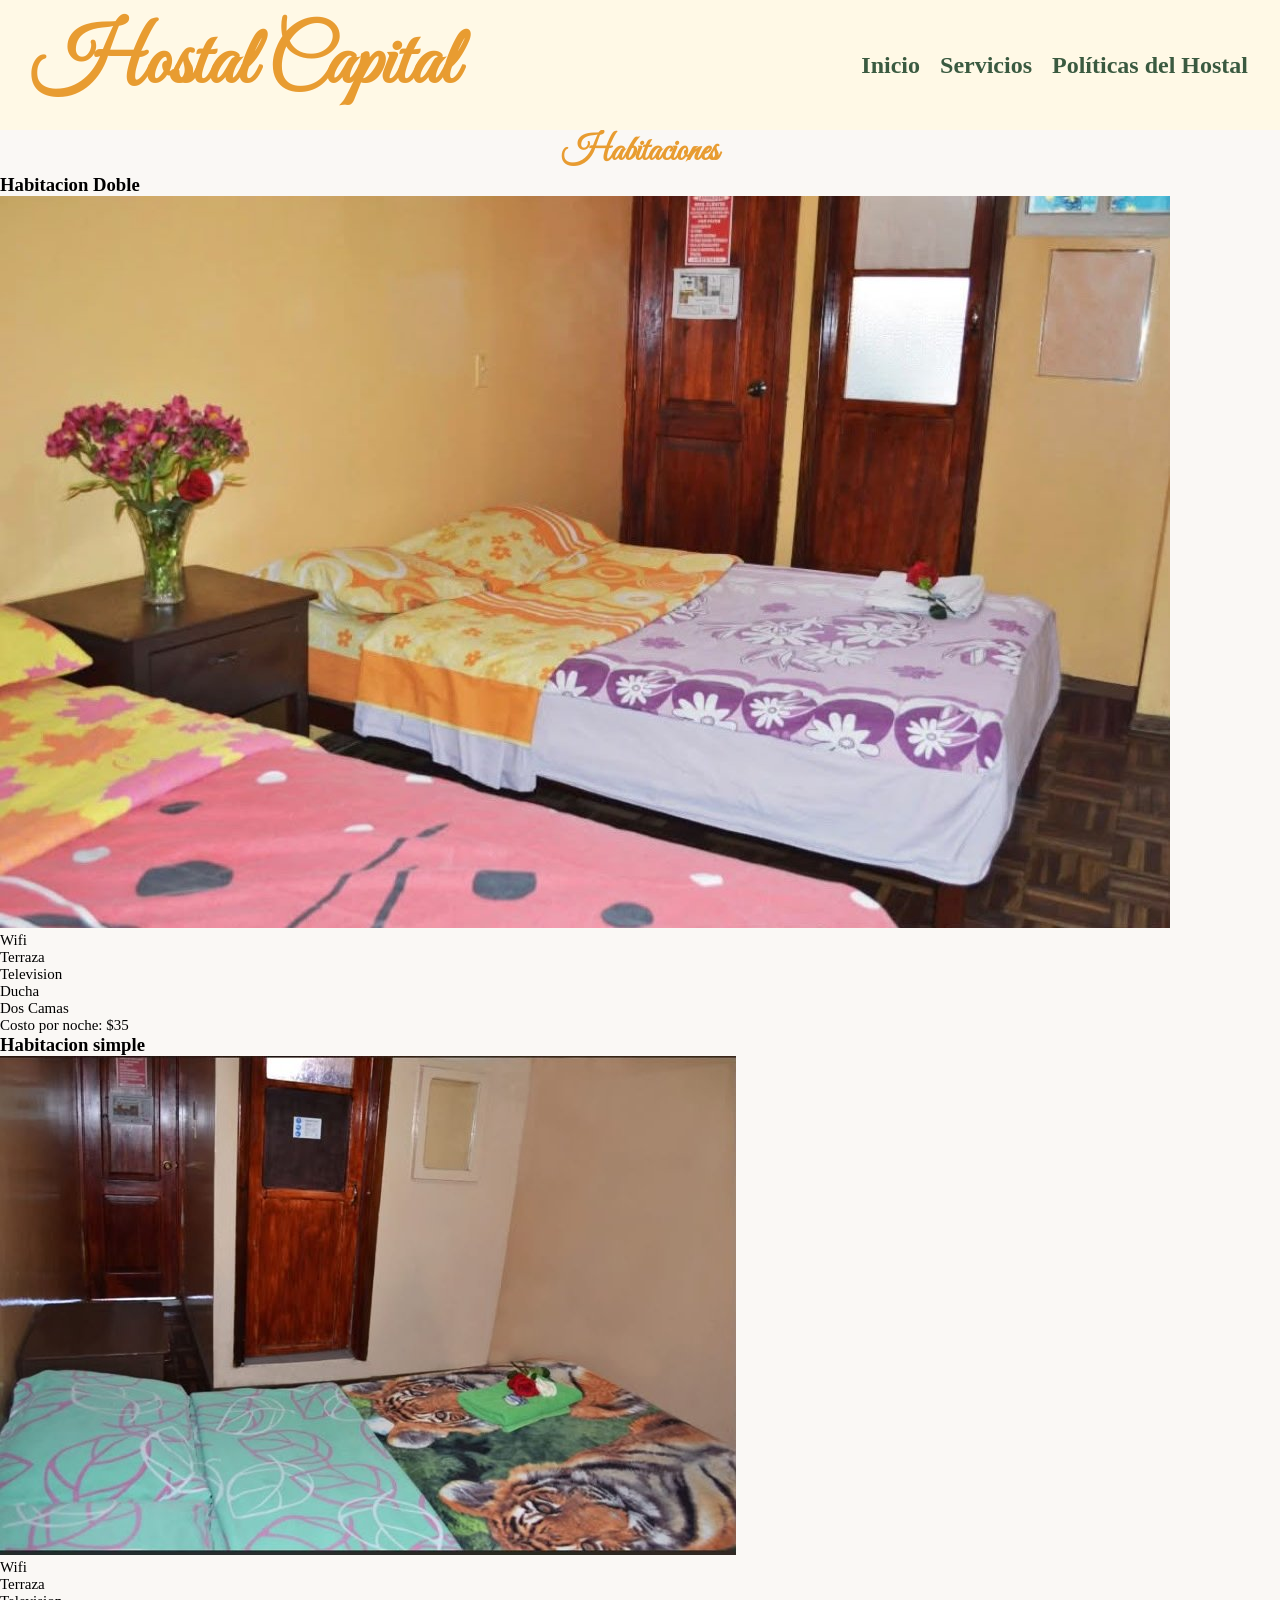
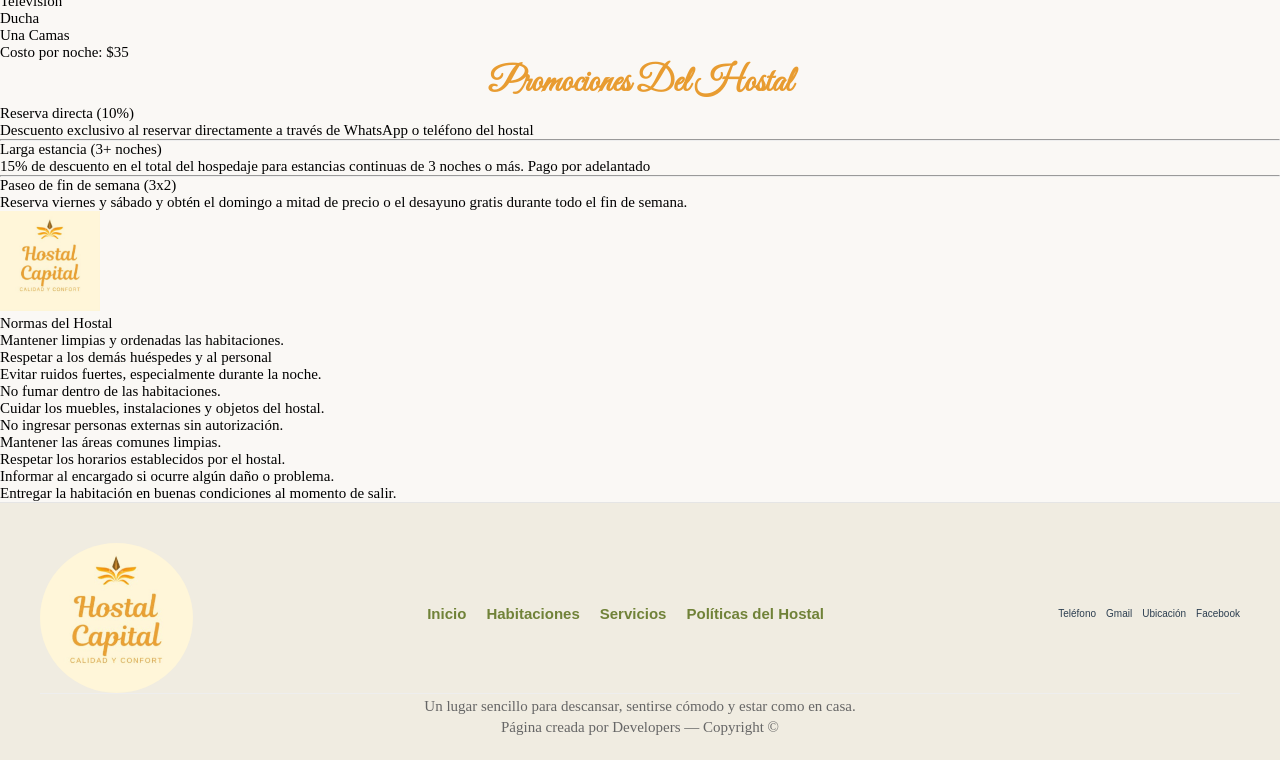
==== commit 90dfadea: "Proyecto-HostalV10" ====
--- a/pagina-habitaciones/habitaciones.html
+++ b/pagina-habitaciones/habitaciones.html
@@ -15,7 +15,7 @@
         <h1 id="hostal">Hostal Capital</h1>
 
         <nav class="linkcenter">
-            <a href="../pagina-habitaciones/habitaciones.html">Habitaciones</a>
+            <a href="../index.html">Inicio</a>
             <a href="../pagina-servicios/servicios.html">Servicios</a>
             <a href="../pagina-politicas/politicas.html">Políticas del Hostal</a>
         </nav>
@@ -128,7 +128,7 @@
 
         <!-- 2. Enlaces principales en el centro -->
         <nav class="pie-links">
-            <a href="../index.html">Inicio</a>
+            <a href="index.html">Inicio</a>
             <a href="../pagina-habitaciones/habitaciones.html">Habitaciones</a>
             <a href="../pagina-servicios/servicios.html">Servicios</a>
             <a href="../pagina-politicas/politicas.html">Políticas del Hostal</a>
--- a/style.css
+++ b/style.css
@@ -317,4 +317,69 @@
 
 .pie-copyright p {
     margin: 4px 0;
-}+}
+
+/* Contenedor de preguntas frecuentes */
+.contenedor-faq {
+    padding: 30px 20px;
+    background-color: #FAF8F5;
+}
+
+/* Título de preguntas frecuentes */
+.contenedor-faq h2 {
+    color: #E89C31;
+    text-align: center;
+    font-family: 'Great Vibes', cursive;
+    font-size: 40px;
+    margin-bottom: 25px;
+}
+
+/* Diseño de la tabla */
+.tabla-faq {
+    width: 90%;
+    max-width: 1000px;
+    margin: 0 auto;
+    border-collapse: collapse;
+    background-color: #FFFFFF;
+    border-radius: 12px;
+    overflow: hidden;
+    box-shadow: 0 10px 25px rgba(0, 0, 0, 0.08);
+}
+
+/* Encabezado naranja */
+.tabla-faq thead th {
+    background-color: #E89C31;
+    color: #FFFFFF;
+    padding: 18px;
+    font-size: 18px;
+    text-align: center;
+}
+
+/* Celdas de la tabla */
+.tabla-faq tbody td {
+    padding: 18px;
+    border-bottom: 1px solid #E8DFD0;
+    background-color: #FFFFFF;
+    color: #4A5D4E;
+    font-size: 15px;
+    line-height: 1.6;
+}
+
+/* Columna de preguntas */
+.tabla-faq tbody td:first-child {
+    background-color: #F5EBD7;
+    width: 40%;
+    font-weight: bold;
+}
+
+/* Efecto al pasar el mouse */
+.tabla-faq tbody tr:hover td {
+    background-color: #FFF3DC;
+}
+
+/* Quitar el borde inferior de la última fila */
+.tabla-faq tbody tr:last-child td {
+    border-bottom: none;
+}
+
+
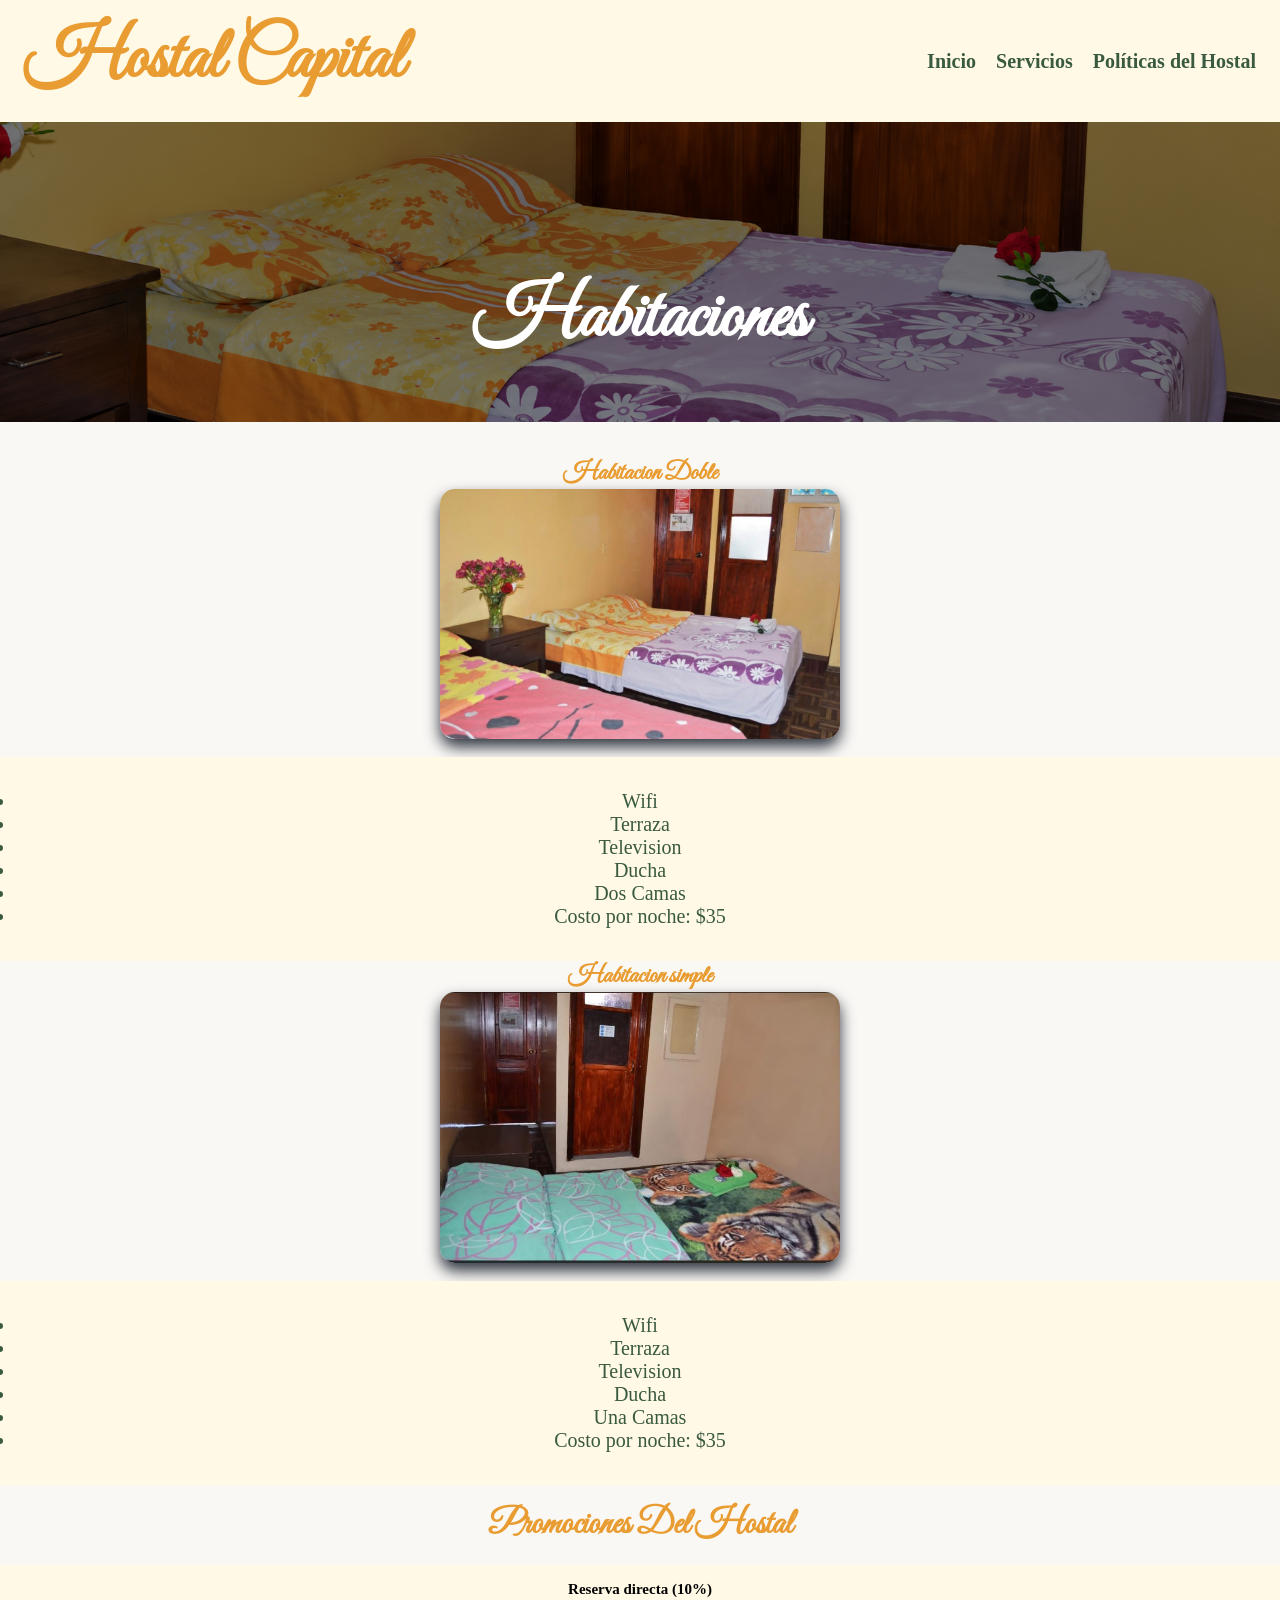
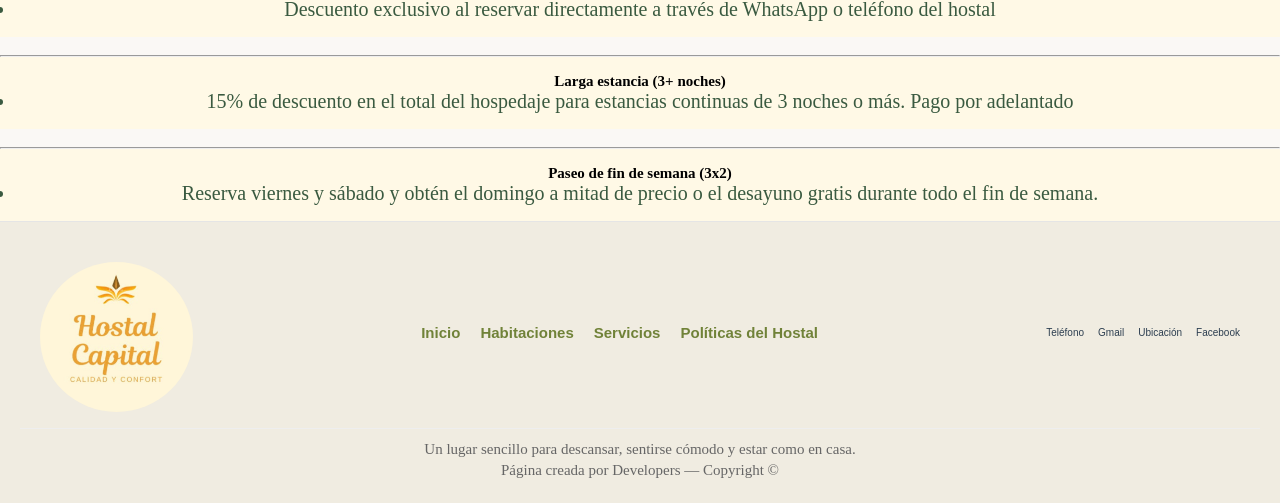
==== commit 5a8344a1: "Proyecto-Hostal.V11" ====
--- a/pagina-habitaciones/habitaciones.html
+++ b/pagina-habitaciones/habitaciones.html
@@ -23,47 +23,56 @@
 
     <!--Seccion como contenedor de informacion grande-->
     <section>
+        
 
-        <h2>Habitaciones</h2>
+        <h2 id="background-habitacion"><br>Habitaciones</h2>
+        <br>
 
-        <!--Div para la imagen e informacion de la habitacion 1-->
-        <div>
+        <!--Div para la imagen e informacion de la habitacion doble-->
+        <div class="div-habitacion">
 
-            <h3>Habitacion Doble</h3>
+            <br>
+            <h3 class="habitaciones">Habitacion Doble</h3>
 
-            <img src="../img-habitaciones/habitacion 1.jpeg" alt="Imagen de la habitacion 1">
+            <img class="img-habitacion" src="../img-habitaciones/habitacion 1.jpeg" alt="Imagen de la habitacion doble">
 
             <div>
 
+                <br>
                 <!--Lista no ordenada para mostrar los servicios de la habitacion 1-->
-                <ul>
-                    <li>Wifi</li>
-                    <li>Terraza</li>
-                    <li>Television</li>
-                    <li>Ducha</li>
-                    <li>Dos Camas</li>
-                    <li>Costo por noche: $35</li>
+                <ul class="ul-background">
+                    <br>
+                    <li class="li-habitacion">Wifi</li>
+                    <li class="li-habitacion">Terraza</li>
+                    <li class="li-habitacion">Television</li>
+                    <li class="li-habitacion">Ducha</li>
+                    <li class="li-habitacion">Dos Camas</li>
+                    <li class="li-habitacion">Costo por noche: $35</li>
+                    <br>
                 </ul>
             </div>
         </div>
 
         <!--Div para la imagen e informacion de la habitacion 2-->
-        <div>
+        <div class="div-habitacion">
 
-            <h3>Habitacion simple</h3>
+            <h3 class="habitaciones">Habitacion simple</h3>
 
-            <img src="../img-habitaciones/habitacion 2.jpeg" alt="Imagen de la habitacion 2">
+            <img class="img-habitacion" src="../img-habitaciones/habitacion 2.jpeg" alt="Imagen de la habitacion 2">
 
             <div>
 
+                <br>
                 <!--Lista no ordenada para mostrar los servicios de la habitacion 2-->
-                <ul>
-                    <li>Wifi</li>
-                    <li>Terraza</li>
-                    <li>Television</li>
-                    <li>Ducha</li>
-                    <li>Una Camas</li>
-                    <li>Costo por noche: $35</li>
+                <ul class="ul-background">
+                    <br>
+                    <li class="li-habitacion">Wifi</li>
+                    <li class="li-habitacion">Terraza</li>
+                    <li class="li-habitacion">Television</li>
+                    <li class="li-habitacion">Ducha</li>
+                    <li class="li-habitacion">Una Camas</li>
+                    <li class="li-habitacion">Costo por noche: $35</li>
+                    <br>
                 </ul>
             </div>
 
@@ -72,47 +81,26 @@
         <!--Div para las promociones del Hostal-->
         <div>
 
+            <br>
             <h2>Promociones Del Hostal</h2>
 
-            <ul>Reserva directa (10%)
-                <li>Descuento exclusivo al reservar directamente a través de WhatsApp o teléfono del hostal</li>
+            <br>
+            <ul class="ul-background"><strong>Reserva directa (10%)</strong>
+                <li class="li-habitacion">Descuento exclusivo al reservar directamente a través de WhatsApp o teléfono del hostal</li>
             </ul>
 
+            <br>
             <hr>
-            <ul>Larga estancia (3+ noches)
-                <li>15% de descuento en el total del hospedaje para estancias continuas de 3 noches o más. Pago por
+            <ul class="ul-background"><strong>Larga estancia (3+ noches)</strong>
+                <li class="li-habitacion">15% de descuento en el total del hospedaje para estancias continuas de 3 noches o más. Pago por
                     adelantado</li>
             </ul>
 
+            <br>
             <hr>
-            <ul>Paseo de fin de semana (3x2)
-                <li>Reserva viernes y sábado y obtén el domingo a mitad de precio o el desayuno gratis durante todo el
+            <ul class="ul-background"><strong>Paseo de fin de semana (3x2)</strong>
+                <li class="li-habitacion">Reserva viernes y sábado y obtén el domingo a mitad de precio o el desayuno gratis durante todo el
                     fin de semana.</li>
-            </ul>
-        </div>
-
-
-        <!--Div para las normas del hostal-->
-        <div>
-            <img src="../img-fachada/Logo.jpeg" alt="Imagen del logo" height="100" width="100">
-
-            <!--ul lista no ordenada-->
-            <ul>
-                <li>Normas del Hostal
-                    <!--lista ordenada-->
-                    <ol>
-                        <li>Mantener limpias y ordenadas las habitaciones.</li>
-                        <li>Respetar a los demás huéspedes y al personal</li>
-                        <li>Evitar ruidos fuertes, especialmente durante la noche.</li>
-                        <li>No fumar dentro de las habitaciones.</li>
-                        <li>Cuidar los muebles, instalaciones y objetos del hostal.</li>
-                        <li>No ingresar personas externas sin autorización.</li>
-                        <li>Mantener las áreas comunes limpias.</li>
-                        <li>Respetar los horarios establecidos por el hostal.</li>
-                        <li>Informar al encargado si ocurre algún daño o problema.</li>
-                        <li>Entregar la habitación en buenas condiciones al momento de salir.</li>
-                    </ol>
-                </li>
             </ul>
         </div>
 
--- a/style.css
+++ b/style.css
@@ -7,7 +7,6 @@
     padding: 0;
     box-sizing: border-box;
 }
-
 
 /* Encabezado que permanece arriba al hacer scroll */
 .encabezado {
@@ -15,17 +14,18 @@
     top: 0;
     z-index: 1000;
     background-color: #FFF9E6;
-    padding: 15px 2rem;
+    padding: 1rem 1.5rem;
     display: flex;
     justify-content: space-between;
     align-items: center;
-    gap: 20px;
+    gap: 1.25rem;
+    flex-wrap: wrap;
 }
 
 /* Título del hostal */
 #hostal {
     margin: 0;
-    font-size: 500%;
+    font-size: clamp(2.5rem, 6vw, 4.5rem);
     color: #E89C31;
     font-family: 'Great Vibes', cursive;
 }
@@ -36,14 +36,15 @@
     flex-direction: row;
     justify-content: center;
     align-items: center;
-    gap: 20px;
+    gap: 1.25rem;
+    flex-wrap: wrap;
 }
 
 /* Estilo de los enlaces */
 .linkcenter a {
     text-decoration: none;
     color:  #3A5A40;
-    font-size: 150%;
+    font-size: 1.25rem;
     font-weight: bold;
     white-space: nowrap;
 }
@@ -58,15 +59,15 @@
     flex-direction: row;
     justify-content: center;
     align-items: center;
-    gap: 20px;
-}
-
+    gap: 1.25rem;
+    flex-wrap: wrap;
+}
 
 /* Estilo de los enlaces */
 .linkcenter2 a {
     text-decoration: none;
     color:  #3A5A40;
-    font-size: 100%;
+    font-size: 1rem;
     font-weight: bold;
     white-space: nowrap;
 }
@@ -74,7 +75,6 @@
 .linkcenter2 a:hover {
     color: #F89C31;
 }
-
 
 /*le asignamos un color de fondo global al body*/
 body {
@@ -83,48 +83,42 @@
     background-color: #FAF8F5;
 }
 
-
 /*Le asignamos un tamaño y fuente a los parrafos y listas*/
-p,
-ul,
-li {
-     font-family: "Edu QLD Hand", cursive;
-    font-size: 15px;
-}
-
-
+p, ul, li {
+    font-family: "Edu QLD Hand", cursive;
+    font-size: 0.9375rem;
+}
 
 /*Diseño de la tabla con el formulario*/
 table {
-
-
-    margin: 70px auto;
+    width: 90%;
+    max-width: 600px;
+    margin: 4.375rem auto;
     border-collapse: separate;
     border-spacing: 0;
     background-color: #ffffff;
     border: none;
-    border-radius: 12px;
-    box-shadow: 0px 10px 25px rgba(0, 0, 0, 0.08);
+    border-radius: 0.75rem;
+    box-shadow: 0px 0.625rem 1.5625rem rgba(0, 0, 0, 0.08);
     overflow: hidden;
     font-family: 'Segoe UI', Tahoma, Geneva, Verdana, sans-serif;
 }
 
 /* Cambiando dimenciones y colores al thead y th*/
-thead,th {
+thead, th {
     background-color: #E89C31;
     color: #ffffff;
-    padding: 20px;
-    font-size: 20px;
+    padding: 1.25rem;
+    font-size: 1.25rem;
     font-weight: 600;
     text-align: center;
     letter-spacing: 1px;
-
 }
 
 /* Cambiando dimenciones y colores al tbody y td*/
 tbody,
 td {
-    padding: 15px 20px;
+    padding: 0.9375rem 1.25rem;
     border: none;
     background-color: transparent;
 }
@@ -132,21 +126,21 @@
 /* Cambiando dimenciones al label*/
 label {
     display: block;
-    margin-bottom: 6px;
+    margin-bottom: 0.375rem;
     color: #4A5D4E;
     font-weight: 600;
-    font-size: 14;
+    font-size: 0.875rem;
 }
 
 /* Cambiando dimenciones y colores al input y texarea*/
 input,
 textarea {
     width: 100%;
-    padding: 12px 15px;
+    padding: 0.75rem 0.9375rem;
     border: 1px solid #dcdde1;
-    border-radius: 8px;
+    border-radius: 0.5rem;
     background-color: #f8f9fa;
-    font-size: 15px;
+    font-size: 0.9375rem;
     color: #2f3640;
     transition: all 0.3s ease;
     box-sizing: border-box;
@@ -156,16 +150,16 @@
 button {
     display: block;
     width: 100%;
-    padding: 14px;
+    padding: 0.875rem;
     background-color: #E89C31;
     color: #ffffff;
     border: none;
-    border-radius: 8px;
-    font-size: 16px;
+    border-radius: 0.5rem;
+    font-size: 1rem;
     font-weight: 600;
     cursor: pointer;
     transition: background-color 0.3s ease, transform 0.1s ease;
-    box-shadow: 0px 4px 6px rgba(52, 152, 219, 0.2);
+    box-shadow: 0px 0.25rem 0.375rem rgba(52, 152, 219, 0.2);
 }
 
 /* Cambiando color de fondo al boton de enviar*/
@@ -182,17 +176,17 @@
 #referencia {
     text-align: center;
     width: 100%;
-    margin-bottom: 25px;
-
+    margin-bottom: 1.5625rem;
 }
 
 /*alinea y cambia el tamaño de las imagenes*/
 #referencia img {
-    width: 280px;
+    width: 100%;
+    max-width: 280px;
     height: auto;
-    margin: 10px 15px;
+    margin: 0.625rem;
     display: inline-block;
-    box-shadow: 3px 5px 3px #2f3640;
+    box-shadow: 0.1875rem 0.3125rem 0.1875rem #2f3640;
     border-radius: 15%;
 }
 
@@ -201,16 +195,21 @@
     background-color: #2f3640;
     color: white;
     background-image: linear-gradient(rgba(0, 0, 0, 0.5), rgba(0, 0, 0, 0.5)), url('img-fachada/Fachada_1.jpg');
-    height: 600px;
-    text-align: center;
-    font-size: 75px;
+    min-height: 50vh;
+    padding: 2rem 1rem;
+    display: flex;
+    flex-direction: column;
+    justify-content: center;
+    align-items: center;
+    text-align: center;
+    font-size: clamp(2.5rem, 8vw, 4.6875rem);
     border-image-repeat: no-repeat;
     background-size: cover;
     background-position: center;
 }
 
 #bienvenida p {
-    font-size: 45px;
+    font-size: clamp(1.5rem, 4vw, 2.8125rem);
 }
 
 /*Alinear los h2 darle color y fuente*/
@@ -218,32 +217,33 @@
     color: #E89C31;
     text-align: center;
     font-family: 'Great Vibes', cursive;
-    font-size: 35px;
+    font-size: clamp(1.8rem, 4vw, 2.1875rem);
 }
 
 /*Clase de descripcion, fondo, color y fuente a las letras y titulo de la descripcion*/
 .Descripcion {
     text-align: center;
     background-color: #F5EBD7;
-    color: #4A5D4E;
+    color: #223927;
+    padding: 1.5rem 1rem;
 }
 
 /*modificacion del h3 color y fuente*/
 .Descripcion h3 {
     color: #E89C31;
     font-family: 'Great Vibes', cursive;
-    font-size: 35px;
+    font-size: clamp(1.8rem, 4vw, 2.1875rem);
 }
 
 /*modificacion del parrafo tamaño de fuente*/
 .Descripcion p {
-    font-size: 20px;
+    font-size: 1.25rem;
 }
 
 /* Estilos del footer corregidos */
 .pie {
     background-color: #F0ECE1;
-    padding: 30px 40px 20px; /* Más espacio arriba para bajar los elementos */
+    padding: 1.875rem 1.25rem 1.25rem; /* Más espacio arriba para bajar los elementos */
     font-family: sans-serif;
     color: #333;
     border-top: 1px solid #e5e5e5;
@@ -255,21 +255,23 @@
     display: flex;
     justify-content: space-between;
     align-items: center; /* Alinea verticalmente para que NO quede chueco */
-    max-width: 1200px;
+    max-width: 75rem;
     margin: 0 auto;
-    gap: 20px;
+    gap: 1.25rem;
+    flex-wrap: wrap;
 }
 
 /* Foto/Logo centrada verticalmente y desplazada hacia abajo */
 .pie-logo {
     display: flex;
     align-items: center;
-    margin-top: 10px; /* Desplaza el logo hacia abajo */
+    margin-top: 0.625rem; /* Desplaza el logo hacia abajo */
 }
 
 .pie-logo img {
-    height: 150px;
+    height: 9.375rem;
     width: auto;
+    max-width: 100%;
     display: block;
     border-radius: 50%;
 }
@@ -277,14 +279,16 @@
 /* Menú central con texto Verde Pistacho */
 .pie-links {
     display: flex;
-    gap: 20px;
-    align-items: center;
+    gap: 1.25rem;
+    align-items: center;
+    flex-wrap: wrap;
+    justify-content: center;
 }
 
 .pie-links a {
     color: #708238; 
     text-decoration: none;
-    font-size: 15px;
+    font-size: 0.9375rem;
     font-weight: 600;
     transition: color 0.2s ease;
 }
@@ -296,32 +300,36 @@
 /* Contacto a la derecha perfectamente alineado */
 .pie-contacto {
     display: flex;
-    gap: 10px;
-    align-items: center;
+    gap: 0.875rem;
+    align-items: center;
+    flex-wrap: wrap;
+    justify-content: center;
 }
 
 .pie-contacto a {
     color: #2c3e50;
     text-decoration: none;
-    font-size: 10px;
+    font-size: 0.625rem;
     font-weight: 500;
 }
 
 /* Texto inferior centrado */
 .pie-copyright {
     text-align: center;
-    font-size: 12px;
+    font-size: 0.75rem;
     color: #666;
     border-top: 1px solid #eee;
+    margin-top: 1rem;
+    padding-top: 0.5rem;
 }
 
 .pie-copyright p {
-    margin: 4px 0;
+    margin: 0.25rem 0;
 }
 
 /* Contenedor de preguntas frecuentes */
 .contenedor-faq {
-    padding: 30px 20px;
+    padding: 1.875rem 1.25rem;
     background-color: #FAF8F5;
 }
 
@@ -330,38 +338,38 @@
     color: #E89C31;
     text-align: center;
     font-family: 'Great Vibes', cursive;
-    font-size: 40px;
-    margin-bottom: 25px;
+    font-size: clamp(2rem, 5vw, 2.5rem);
+    margin-bottom: 1.5625rem;
 }
 
 /* Diseño de la tabla */
 .tabla-faq {
     width: 90%;
-    max-width: 1000px;
+    max-width: 62.5rem;
     margin: 0 auto;
     border-collapse: collapse;
     background-color: #FFFFFF;
-    border-radius: 12px;
+    border-radius: 0.75rem;
     overflow: hidden;
-    box-shadow: 0 10px 25px rgba(0, 0, 0, 0.08);
+    box-shadow: 0 0.625rem 1.5625rem rgba(0, 0, 0, 0.08);
 }
 
 /* Encabezado naranja */
 .tabla-faq thead th {
     background-color: #E89C31;
     color: #FFFFFF;
-    padding: 18px;
-    font-size: 18px;
+    padding: 1.125rem;
+    font-size: 1.125rem;
     text-align: center;
 }
 
 /* Celdas de la tabla */
 .tabla-faq tbody td {
-    padding: 18px;
+    padding: 1.125rem;
     border-bottom: 1px solid #E8DFD0;
     background-color: #FFFFFF;
     color: #4A5D4E;
-    font-size: 15px;
+    font-size: 0.9375rem;
     line-height: 1.6;
 }
 
@@ -382,4 +390,121 @@
     border-bottom: none;
 }
 
-
+/*--------------------MODIFICACION PG HABITACIONES-------------------*/
+
+/*imagen de fondo para el titulo de la pestaña*/
+#background-habitacion {
+    background-color: #2f3640;
+    color: white;
+    background-image: linear-gradient(rgba(0, 0, 0, 0.5), rgba(0, 0, 0, 0.5)), url('img-servicios/servicio\ 2.png');
+    min-height: 300px;
+    padding: 2rem 1rem;
+    display: flex;
+    justify-content: center;
+    align-items: center;
+    text-align: center;
+    font-size: clamp(2.5rem, 6vw, 4.6875rem);
+    border-image-repeat: no-repeat;
+    background-size: cover;
+    background-position: center;
+}
+
+/*Estilo de los titulos de las habitaciones*/
+.habitaciones {
+    color: #E89C31;
+    text-align: center;
+    font-family: 'Great Vibes', cursive;
+    font-size: 1.5625rem;
+}
+
+.img-habitacion {
+    width: 100%;
+    max-width: 400px;
+    height: auto;
+    border-radius: 0.9375rem;
+    box-shadow: 0 0.5rem 0.9375rem #2f3640;
+}
+
+.div-habitacion ul li {
+   text-align: center;
+}
+
+.div-habitacion img {
+    margin: 0 auto;
+    display: block;
+}
+
+.ul-background {
+    background-color: #FFF9E6;
+    text-align: center;
+    padding: 1rem;
+}
+
+.li-habitacion {
+    font-size: 1.25rem;
+    text-align: center;
+    color: #3A5A40;
+}
+
+.img-servicio {
+    gap: 1.25rem;
+    width: 100%;
+    max-width: 400px;
+    height: auto;
+    border-radius: 0.9375rem;
+    box-shadow: 0 0.25rem 1.5rem lightgray;
+    margin: 0 auto;
+    display: block;
+}
+
+.linkcenter-contacto {
+    display: flex;
+    flex-direction: row;
+    justify-content: center;
+    align-items: center;
+    gap: 1.25rem;
+    flex-wrap: wrap;
+}
+
+/* Estilo de los enlaces */
+.linkcenter-contacto a {
+    text-decoration: none;
+    color:  #c68438;
+    font-size: 1.25rem;
+    font-weight: bold;
+    white-space: nowrap;
+}
+
+.linkcenter-contacto a:hover {
+    color: #3A5A40;
+}
+
+/*  MEDIA QUERIES (Adaptabilidad Móvil/Tablet)  */
+
+@media (max-width: 768px) {
+    .encabezado {
+        flex-direction: column;
+        justify-content: center;
+        text-align: center;
+    }
+
+    .pie-contenido {
+        flex-direction: column;
+        justify-content: center;
+        gap: 1.5rem;
+    }
+
+    .tabla-faq,
+    .tabla-faq thead,
+    .tabla-faq tbody,
+    .tabla-faq th,
+    .tabla-faq td,
+    .tabla-faq tr {
+        display: block;
+        width: 100%;
+    }
+
+    .tabla-faq tbody td:first-child {
+        width: 100%;
+    }
+}
